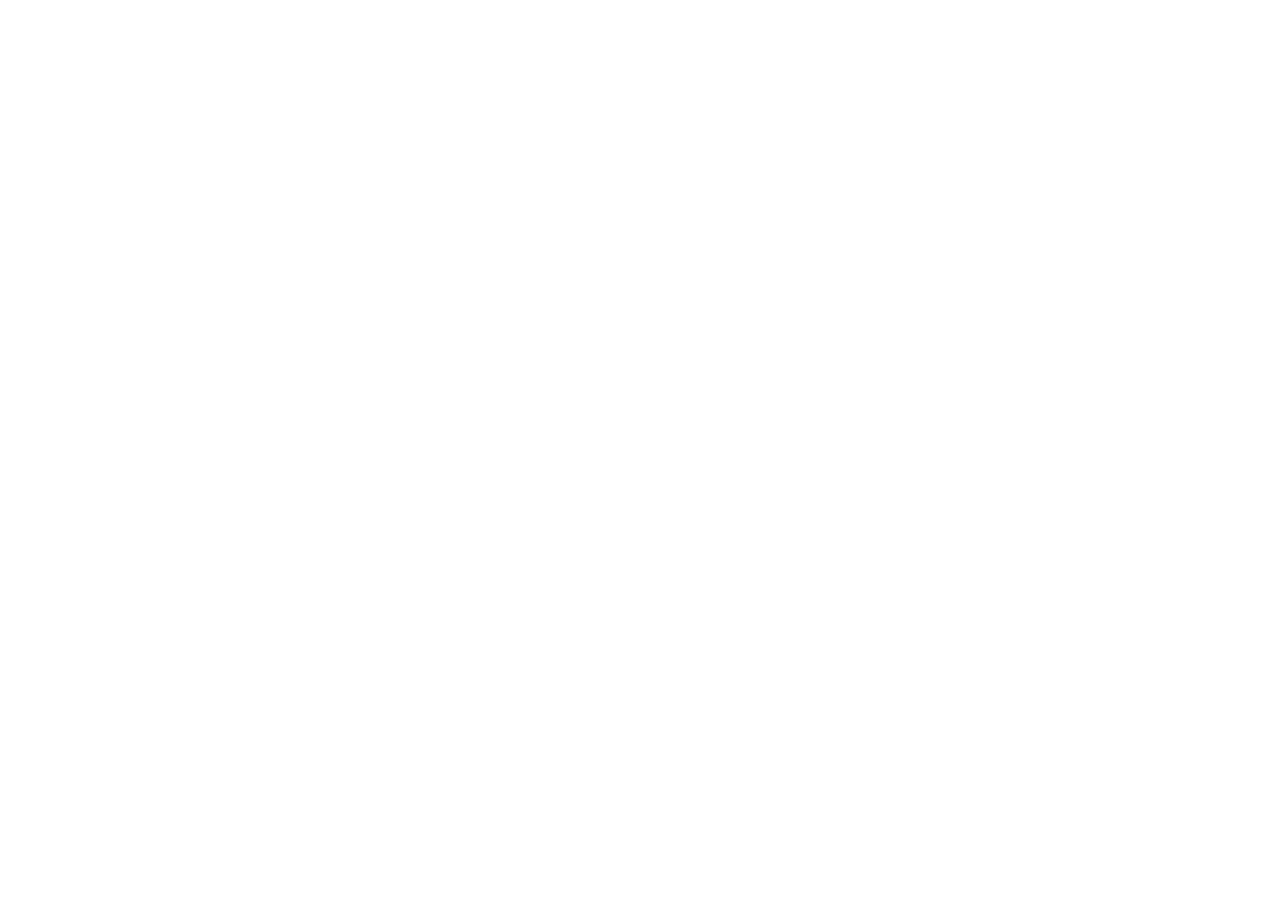
==== index.html @ 28521b9f ":tada: First commit" ====
<!DOCTYPE html>
<html lang="en">
<head>
  <meta charset="UTF-8">
  <meta http-equiv="X-UA-Compatible" content="IE=edge">
  <meta name="viewport" content="width=device-width, initial-scale=1.0">
  <title>SpaceX</title>
</head>
<body>
  
</body>
</html>
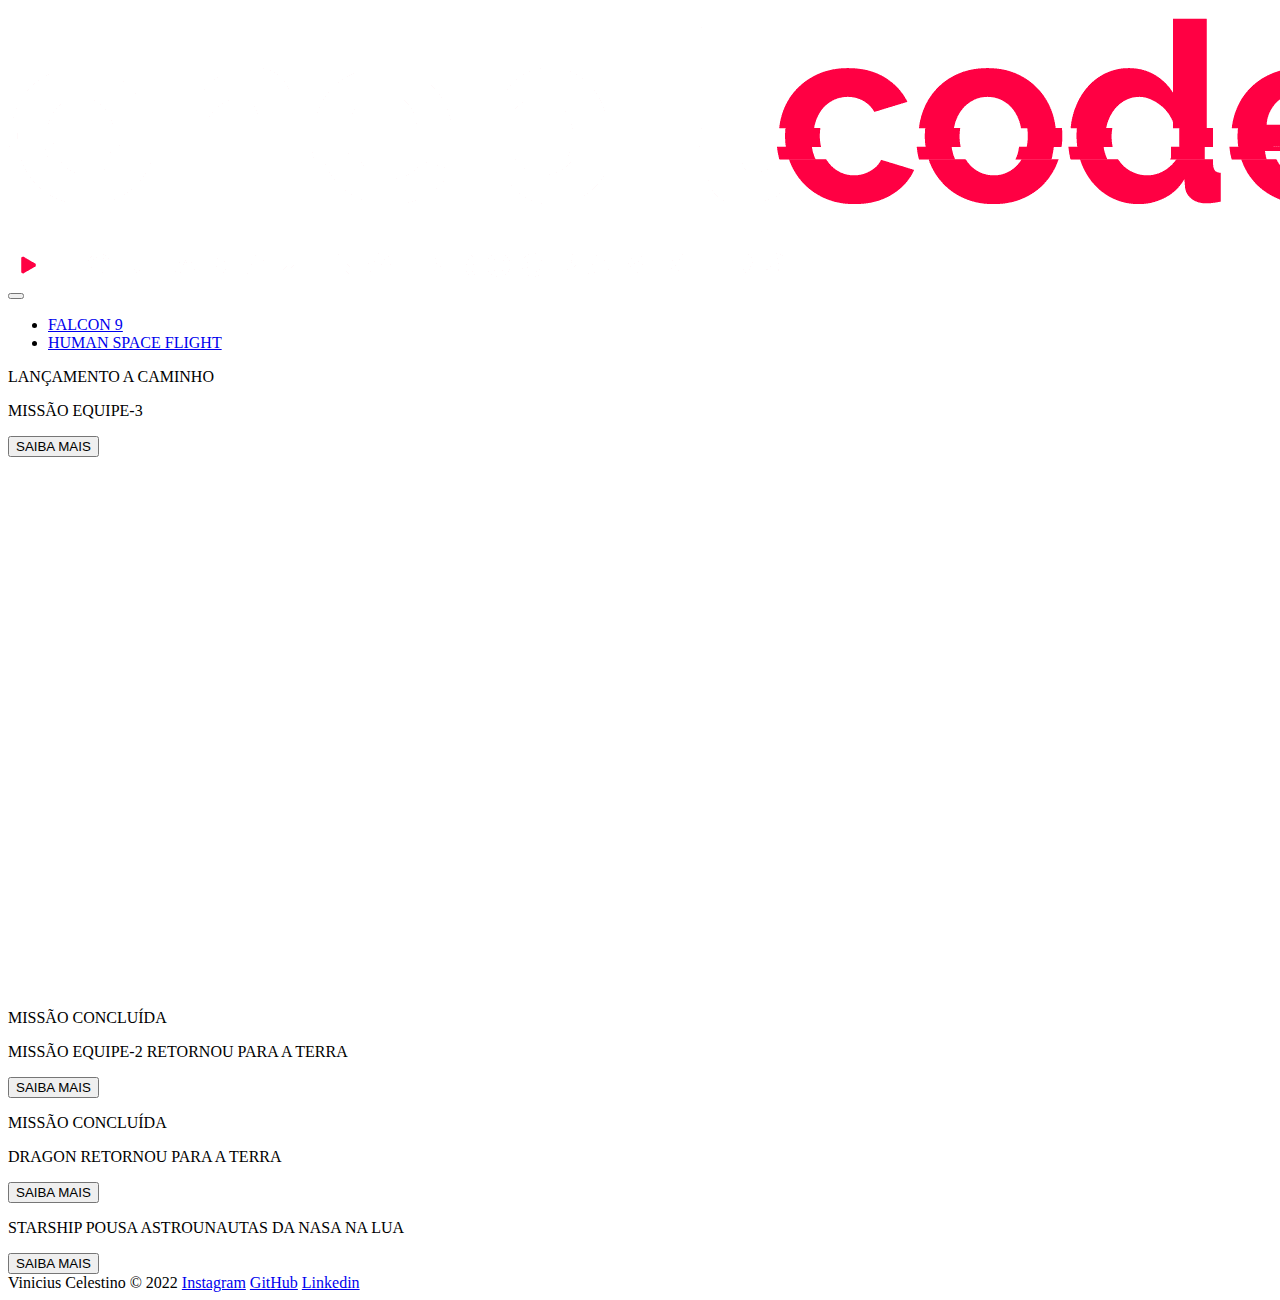
==== commit 95ce1df8: ":fire: First HTML" ====
--- a/index.html
+++ b/index.html
@@ -4,9 +4,82 @@
   <meta charset="UTF-8">
   <meta http-equiv="X-UA-Compatible" content="IE=edge">
   <meta name="viewport" content="width=device-width, initial-scale=1.0">
+  <meta name="author" content="Vinicius Celestino">
+  <meta name="keywords" content="space,spacex,aerospace,elon musk,mars,falcon 9,falcon heavy,dragon">
+  <meta name="description" content="SpaceX designs, manufactures and launches advanced rockets and spacecraft. The company was founded in 2002 to revolutionize space technology, with the ultimate goal of enabling people to live on other planets.">
+  <meta name="robots" content="index , follow">
   <title>SpaceX</title>
+  <link rel="shortcut icon" href="./images/favicon.png" type="image/x-icon">
+  <!-- CSS only -->
+  <link href="https://cdn.jsdelivr.net/npm/bootstrap@5.2.0/dist/css/bootstrap.min.css" rel="stylesheet" integrity="sha384-gH2yIJqKdNHPEq0n4Mqa/HGKIhSkIHeL5AyhkYV8i59U5AR6csBvApHHNl/vI1Bx" crossorigin="anonymous">
+  <link rel="stylesheet" href="./css/style.css">
+  <!-- JavaScript Bundle with Popper -->
+  <script src="https://cdn.jsdelivr.net/npm/bootstrap@5.2.0/dist/js/bootstrap.bundle.min.js" integrity="sha384-A3rJD856KowSb7dwlZdYEkO39Gagi7vIsF0jrRAoQmDKKtQBHUuLZ9AsSv4jD4Xa" crossorigin="anonymous" defer></script>
 </head>
-<body>
-  
-</body>
+  <body class="bg-danger">
+    <div class="container-fluid container00 container01">
+      <div class="container">
+        <header class="header">
+          <nav class="navbar navbar-expand-lg navbar-dark bg-transparent pt-4">
+            <div class="container-fluid">
+              <a href="/index.html">
+                <img class="logoPC img-fluid" src="./images/logo-obc-2021-darkbg.png" alt="Logo OneBitX">
+              </a>
+              <button class="navbar-toggler" type="button" data-bs-toggle="collapse"data-bs-target="#navbarNav" aria-controls="navbarNav" aria-expanded="false"aria-label="Toggle navigation">
+                <span class="navbar-toggler-icon"></span>
+              </button>
+              <div class="collapse navbar-collapse" id="navbarNav">
+                <ul class="navbar-nav">
+                  <li class="nav-item">
+                    <a class="nav-link active" aria-current="page" href="/falcon9.html">FALCON 9</a>
+                  </li>
+                  <li class="nav-item">
+                    <a class="nav-link active" href="/humamFlight.html">HUMAN SPACE FLIGHT</a>
+                  </li>
+                </ul>
+              </div>
+            </div>
+          </nav>
+        </header>
+      </div>
+      <div class="container titlePadding">
+        <p class="h5" id="launch">LANÇAMENTO A CAMINHO</p>
+        <p class="h1">MISSÃO EQUIPE-3</p>
+        <button type="button" class="btn btn-outline-light mt-5" id="button">SAIBA MAIS</button>
+        <div class="container text-center">
+          <img src="./images/home/arrowDown.gif">
+        </div>
+      </div>
+    </div>
+
+    <div class="container-fluid container00 container02">
+      <div class="container">
+        <p class="h5" id="launch">MISSÃO CONCLUÍDA</p>
+        <p class="h1 shortTitle">MISSÃO EQUIPE-2 RETORNOU PARA A TERRA</p>
+        <button type="button" class="btn btn-outline-light mt-5" id="button">SAIBA MAIS</button>
+      </div>
+    </div>
+
+    <div class="container-fluid container00 container03">
+      <div class="container">
+        <p class="h5" id="launch">MISSÃO CONCLUÍDA</p>
+        <p class="h1 shortTitle">DRAGON RETORNOU PARA A TERRA</p>
+        <button type="button" class="btn btn-outline-light mt-5" id="button">SAIBA MAIS</button>
+      </div>
+    </div>
+
+    <div class="container-fluid container00 container04">
+      <div class="container">
+        <p class="h1 mediumTitle">STARSHIP POUSA ASTROUNAUTAS DA NASA NA LUA</p>
+        <button type="button" class="btn btn-outline-light mt-5" id="button">SAIBA MAIS</button>
+      </div>
+    </div>
+
+    <footer class="footer container-fluid">
+      <span class="me-4 copyVini">Vinicius Celestino &copy; 2022</span>
+      <a href="https://www.instagram.com/vinicius_oliveira69/" target="blank" class="me-4">Instagram</a>
+      <a href="https://github.com/ViniDevBR" target="_blank" class="me-4">GitHub</a>
+      <a href="https://www.linkedin.com/in/vinicius-celestino/" target="_blank">Linkedin</a>
+    </footer>
+  </body>
 </html>--- a/css/style.css
+++ b/css/style.css
@@ -0,0 +1,3 @@
+
+
+/*# sourceMappingURL=style.css.map */
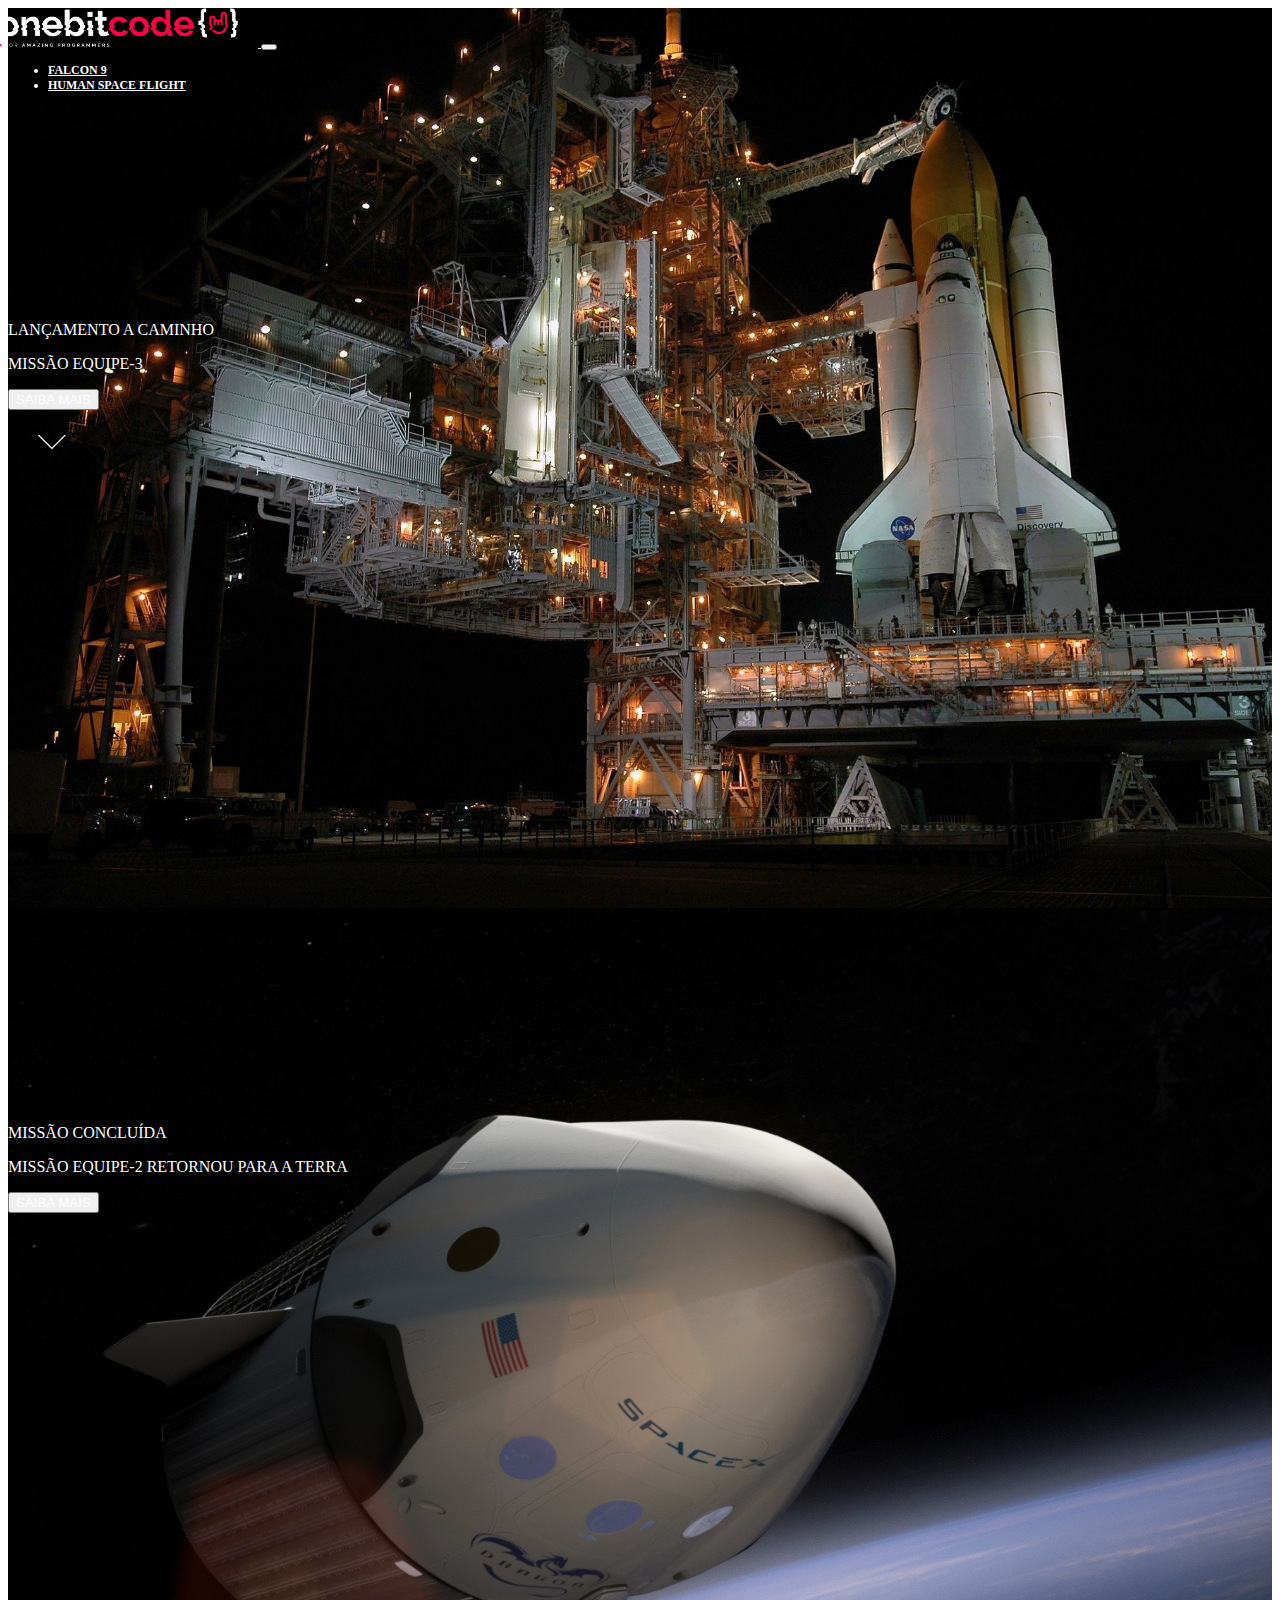
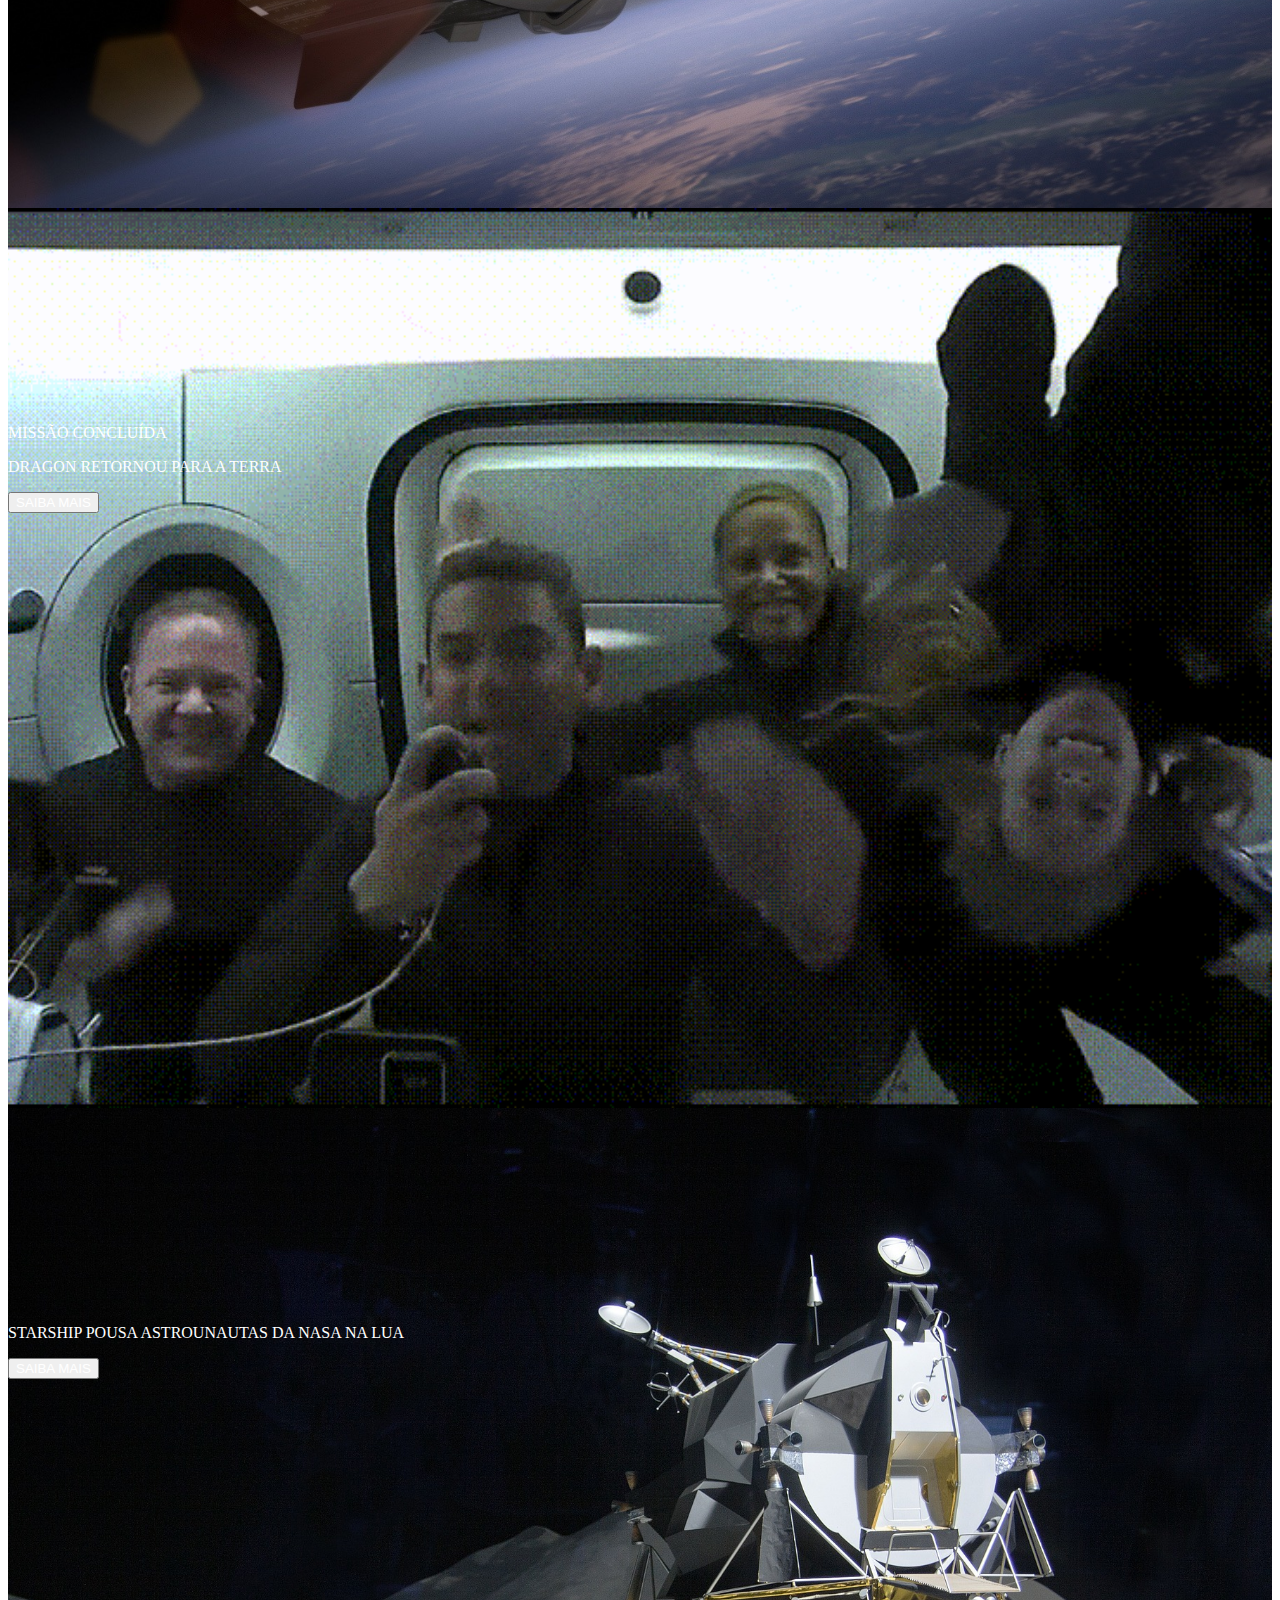
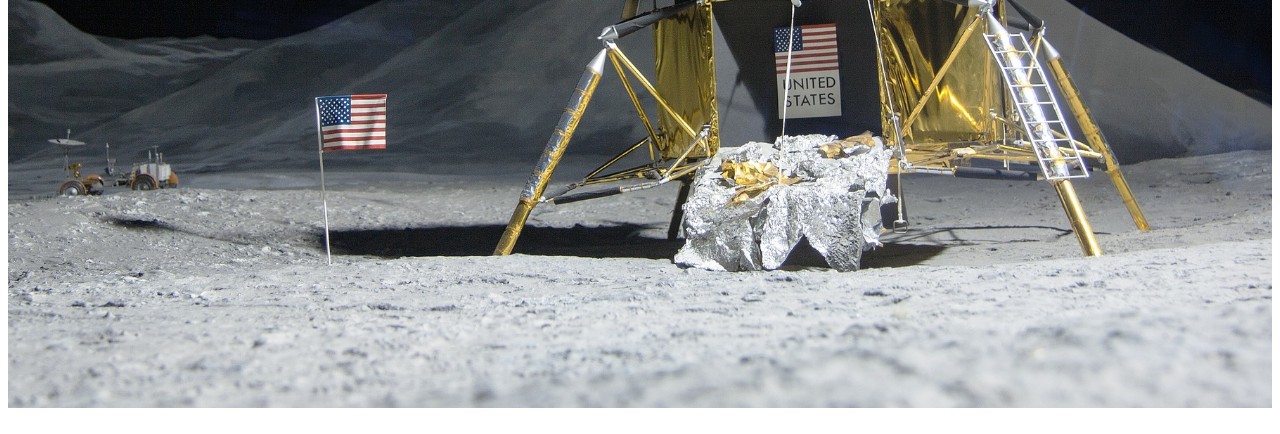
==== commit 2f0fd06c: ":fire: New styles" ====
--- a/index.html
+++ b/index.html
@@ -17,12 +17,12 @@
   <script src="https://cdn.jsdelivr.net/npm/bootstrap@5.2.0/dist/js/bootstrap.bundle.min.js" integrity="sha384-A3rJD856KowSb7dwlZdYEkO39Gagi7vIsF0jrRAoQmDKKtQBHUuLZ9AsSv4jD4Xa" crossorigin="anonymous" defer></script>
 </head>
   <body class="bg-danger">
-    <div class="container-fluid container00 container01">
+    <div class="container-fluid commonSections section01">
       <div class="container">
         <header class="header">
           <nav class="navbar navbar-expand-lg navbar-dark bg-transparent pt-4">
             <div class="container-fluid">
-              <a href="/index.html">
+              <a href="index.html">
                 <img class="logoPC img-fluid" src="./images/logo-obc-2021-darkbg.png" alt="Logo OneBitX">
               </a>
               <button class="navbar-toggler" type="button" data-bs-toggle="collapse"data-bs-target="#navbarNav" aria-controls="navbarNav" aria-expanded="false"aria-label="Toggle navigation">
@@ -42,38 +42,38 @@
           </nav>
         </header>
       </div>
-      <div class="container titlePadding">
+      <section class="container titlePadding">
         <p class="h5" id="launch">LANÇAMENTO A CAMINHO</p>
         <p class="h1">MISSÃO EQUIPE-3</p>
         <button type="button" class="btn btn-outline-light mt-5" id="button">SAIBA MAIS</button>
         <div class="container text-center">
-          <img src="./images/home/arrowDown.gif">
+          <img class="arrowDown" src="./images/home/arrowDown.gif">
         </div>
-      </div>
+      </section>
     </div>
 
-    <div class="container-fluid container00 container02">
-      <div class="container">
+    <section class="container-fluid commonSections section02">
+      <div class="container titlePadding">
         <p class="h5" id="launch">MISSÃO CONCLUÍDA</p>
         <p class="h1 shortTitle">MISSÃO EQUIPE-2 RETORNOU PARA A TERRA</p>
         <button type="button" class="btn btn-outline-light mt-5" id="button">SAIBA MAIS</button>
       </div>
-    </div>
+    </section>
 
-    <div class="container-fluid container00 container03">
-      <div class="container">
+    <section class="container-fluid commonSections section03">
+      <div class="container titlePadding">
         <p class="h5" id="launch">MISSÃO CONCLUÍDA</p>
         <p class="h1 shortTitle">DRAGON RETORNOU PARA A TERRA</p>
         <button type="button" class="btn btn-outline-light mt-5" id="button">SAIBA MAIS</button>
       </div>
-    </div>
+    </section>
 
-    <div class="container-fluid container00 container04">
-      <div class="container">
+    <section class="container-fluid commonSections section04">
+      <div class="container titlePadding">
         <p class="h1 mediumTitle">STARSHIP POUSA ASTROUNAUTAS DA NASA NA LUA</p>
         <button type="button" class="btn btn-outline-light mt-5" id="button">SAIBA MAIS</button>
       </div>
-    </div>
+    </section>
 
     <footer class="footer container-fluid">
       <span class="me-4 copyVini">Vinicius Celestino &copy; 2022</span>
--- a/css/style.css
+++ b/css/style.css
@@ -1,3 +1,45 @@
+@import url("https://fonts.googleapis.com/css2?family=Rubik&display=swap");
+* {
+  color: #FFFFFF;
+}
 
+.header {
+  font-size: 12px;
+  font-weight: bold;
+}
+
+.commonSections {
+  min-height: 100vh;
+  background-repeat: no-repeat;
+  background-position: center;
+  background-size: cover;
+}
+
+.arrowDown {
+  width: 90px;
+  margin-top: 5px;
+}
+
+.logoPC {
+  width: 240px;
+  margin: 0 20px 0 -10px;
+}
+
+.commonSections.section01 {
+  background-image: url(../images/home/01.jpg);
+}
+.commonSections.section02 {
+  background-image: url(../images/home/03.jpg);
+}
+.commonSections.section03 {
+  background-image: url(../images/home/02.gif);
+}
+.commonSections.section04 {
+  background-image: url(../images/home/04.jpg);
+}
+
+.titlePadding {
+  padding-top: 200px;
+}
 
 /*# sourceMappingURL=style.css.map */
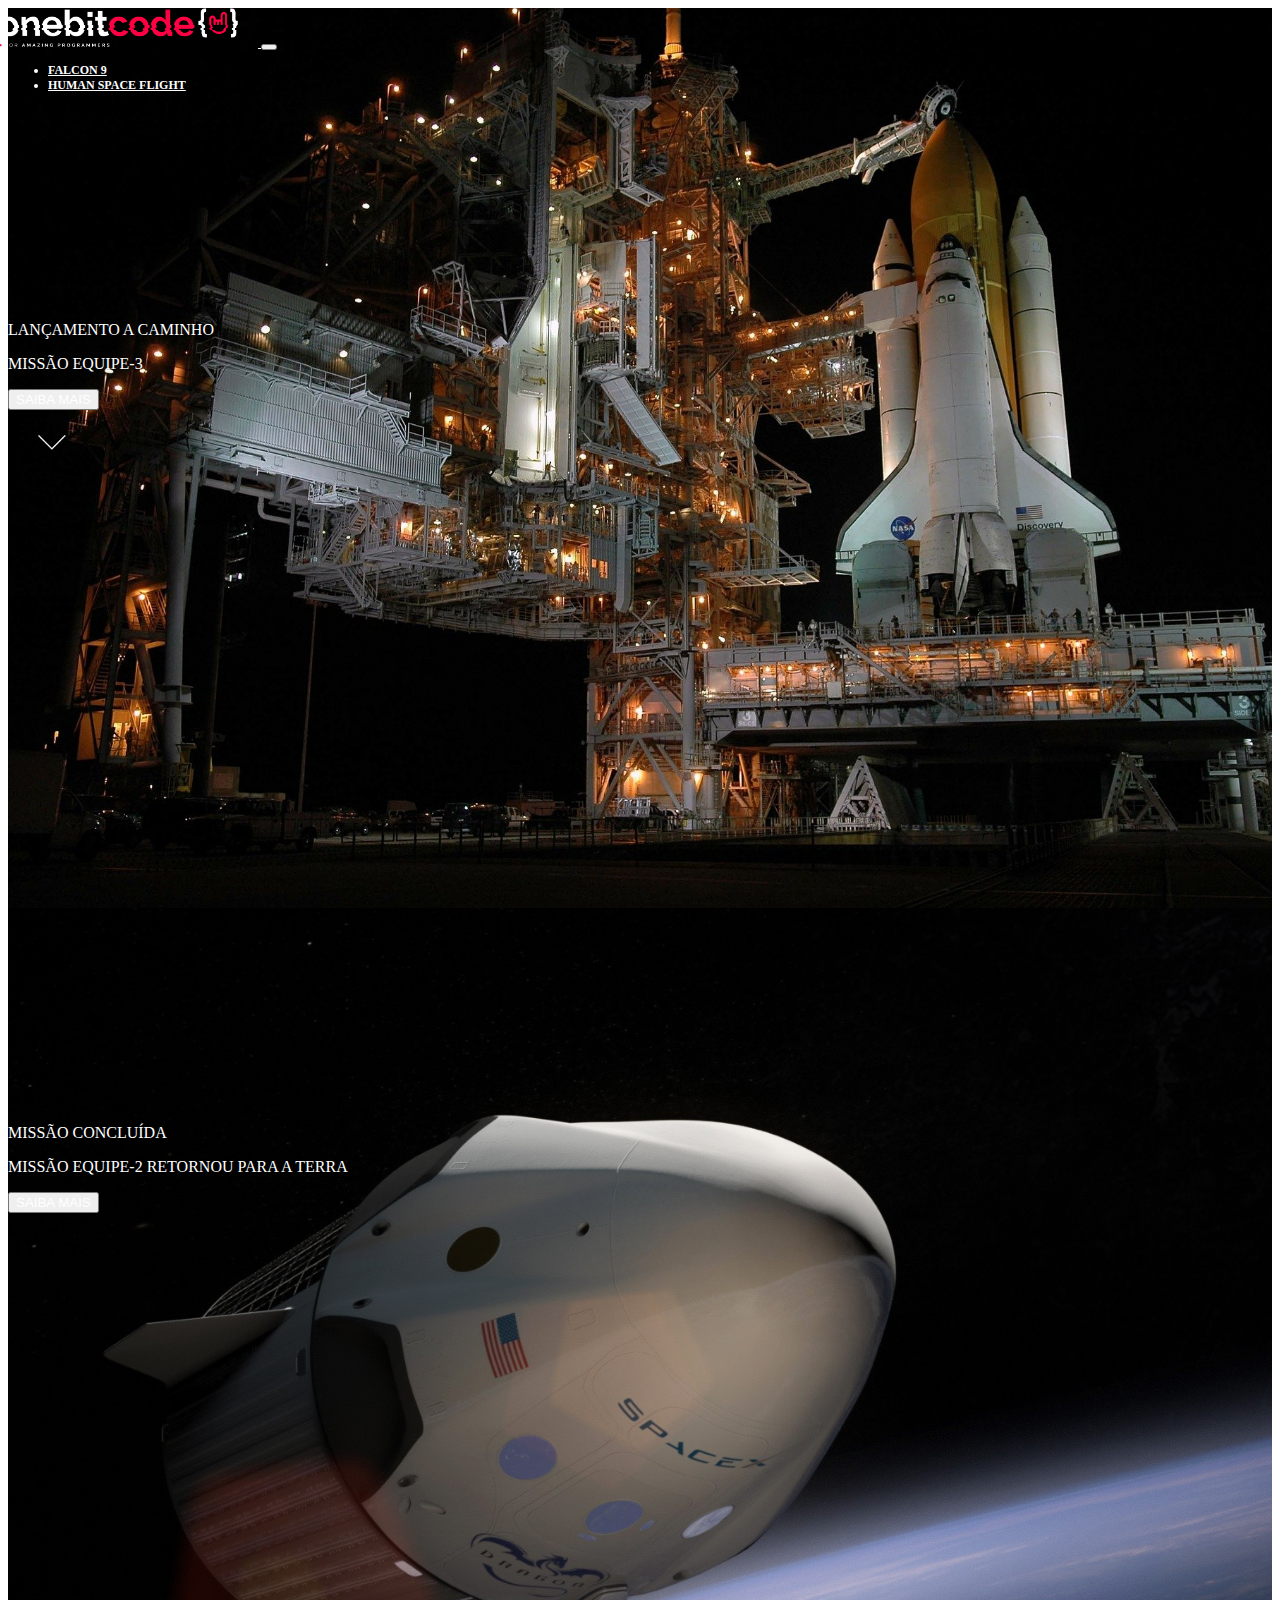
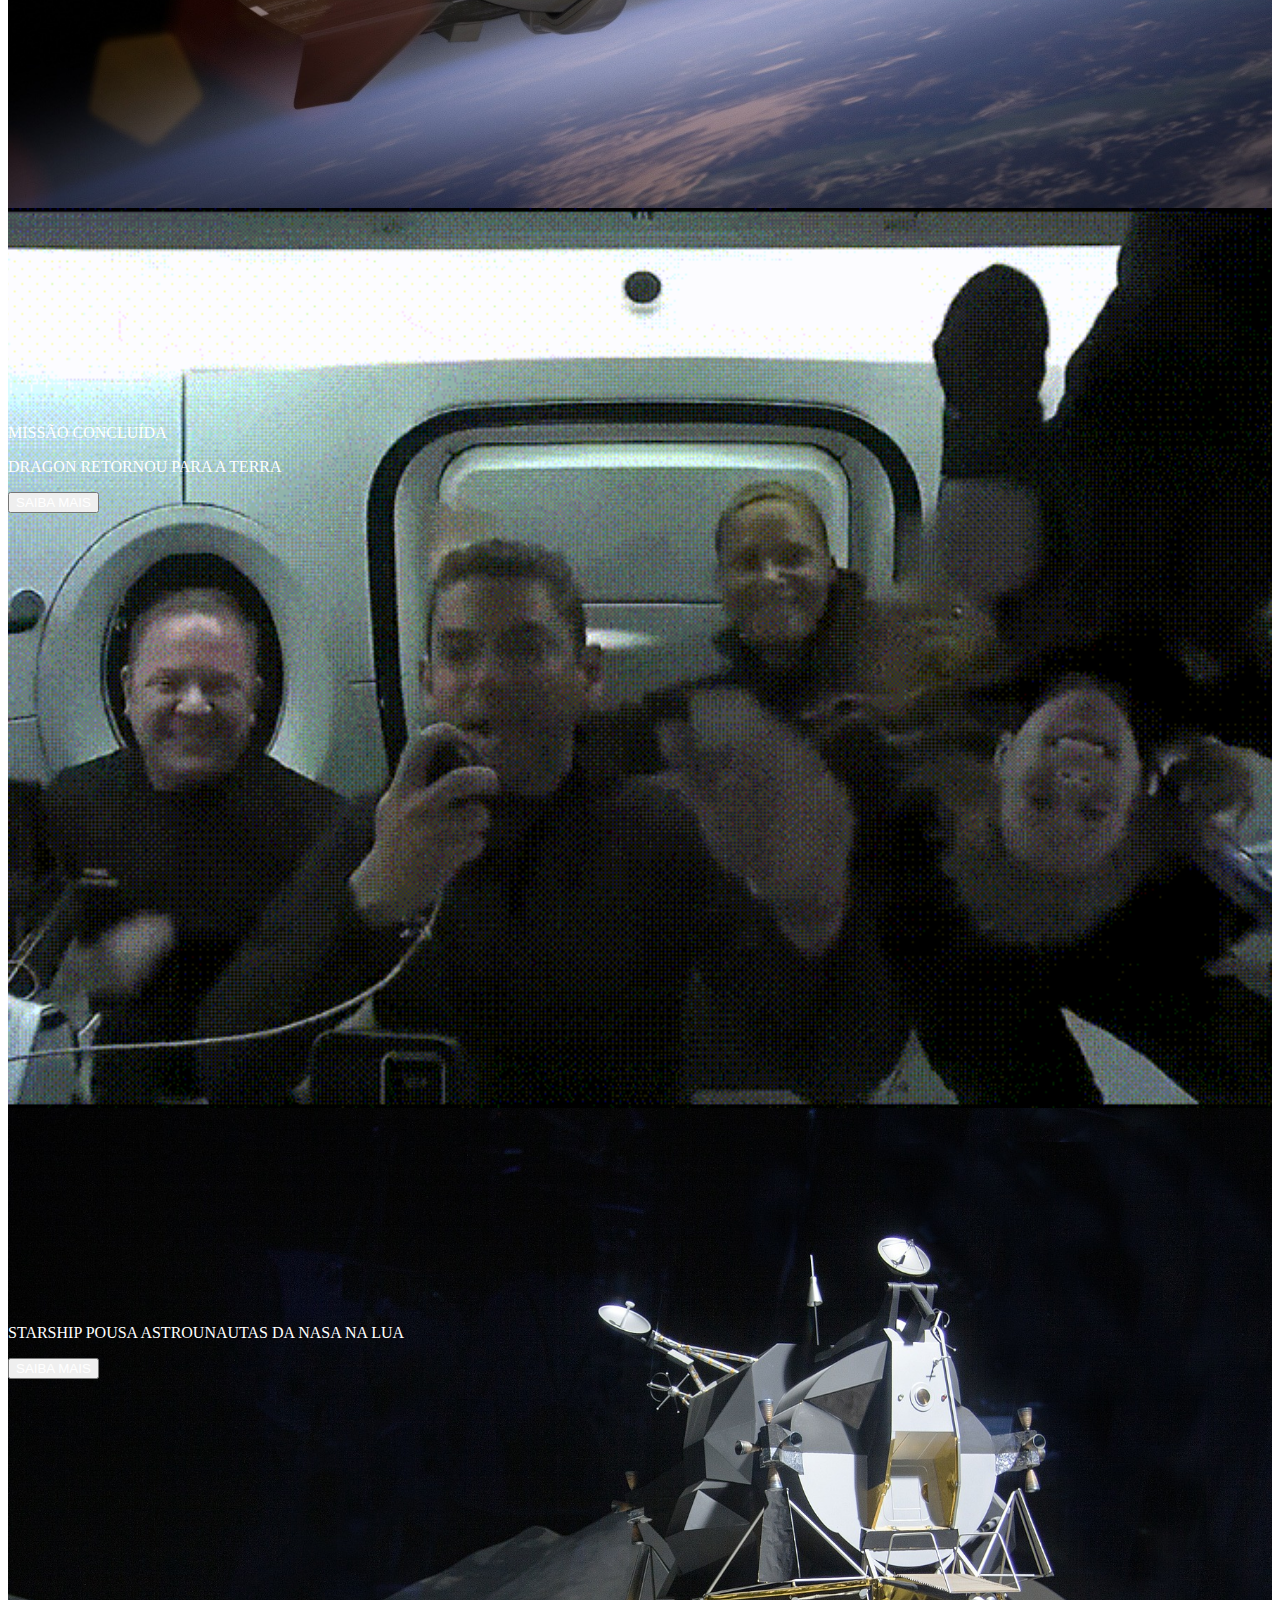
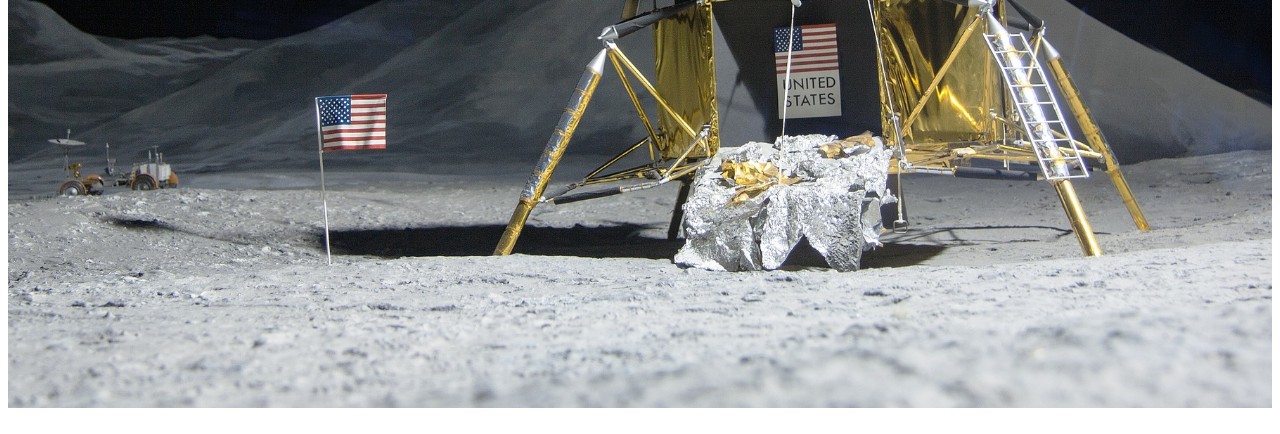
==== commit 072c80a9: ":fire: More things" ====
--- a/index.html
+++ b/index.html
@@ -16,7 +16,7 @@
   <!-- JavaScript Bundle with Popper -->
   <script src="https://cdn.jsdelivr.net/npm/bootstrap@5.2.0/dist/js/bootstrap.bundle.min.js" integrity="sha384-A3rJD856KowSb7dwlZdYEkO39Gagi7vIsF0jrRAoQmDKKtQBHUuLZ9AsSv4jD4Xa" crossorigin="anonymous" defer></script>
 </head>
-  <body class="bg-danger">
+  <body>
     <div class="container-fluid commonSections section01">
       <div class="container">
         <header class="header">
@@ -31,10 +31,10 @@
               <div class="collapse navbar-collapse" id="navbarNav">
                 <ul class="navbar-nav">
                   <li class="nav-item">
-                    <a class="nav-link active" aria-current="page" href="/falcon9.html">FALCON 9</a>
+                    <a class="nav-link active" aria-current="page" href="/falcon9.html" id="navItem">FALCON 9</a>
                   </li>
                   <li class="nav-item">
-                    <a class="nav-link active" href="/humamFlight.html">HUMAN SPACE FLIGHT</a>
+                    <a class="nav-link active" href="/humamFlight.html" id="navItem">HUMAN SPACE FLIGHT</a>
                   </li>
                 </ul>
               </div>
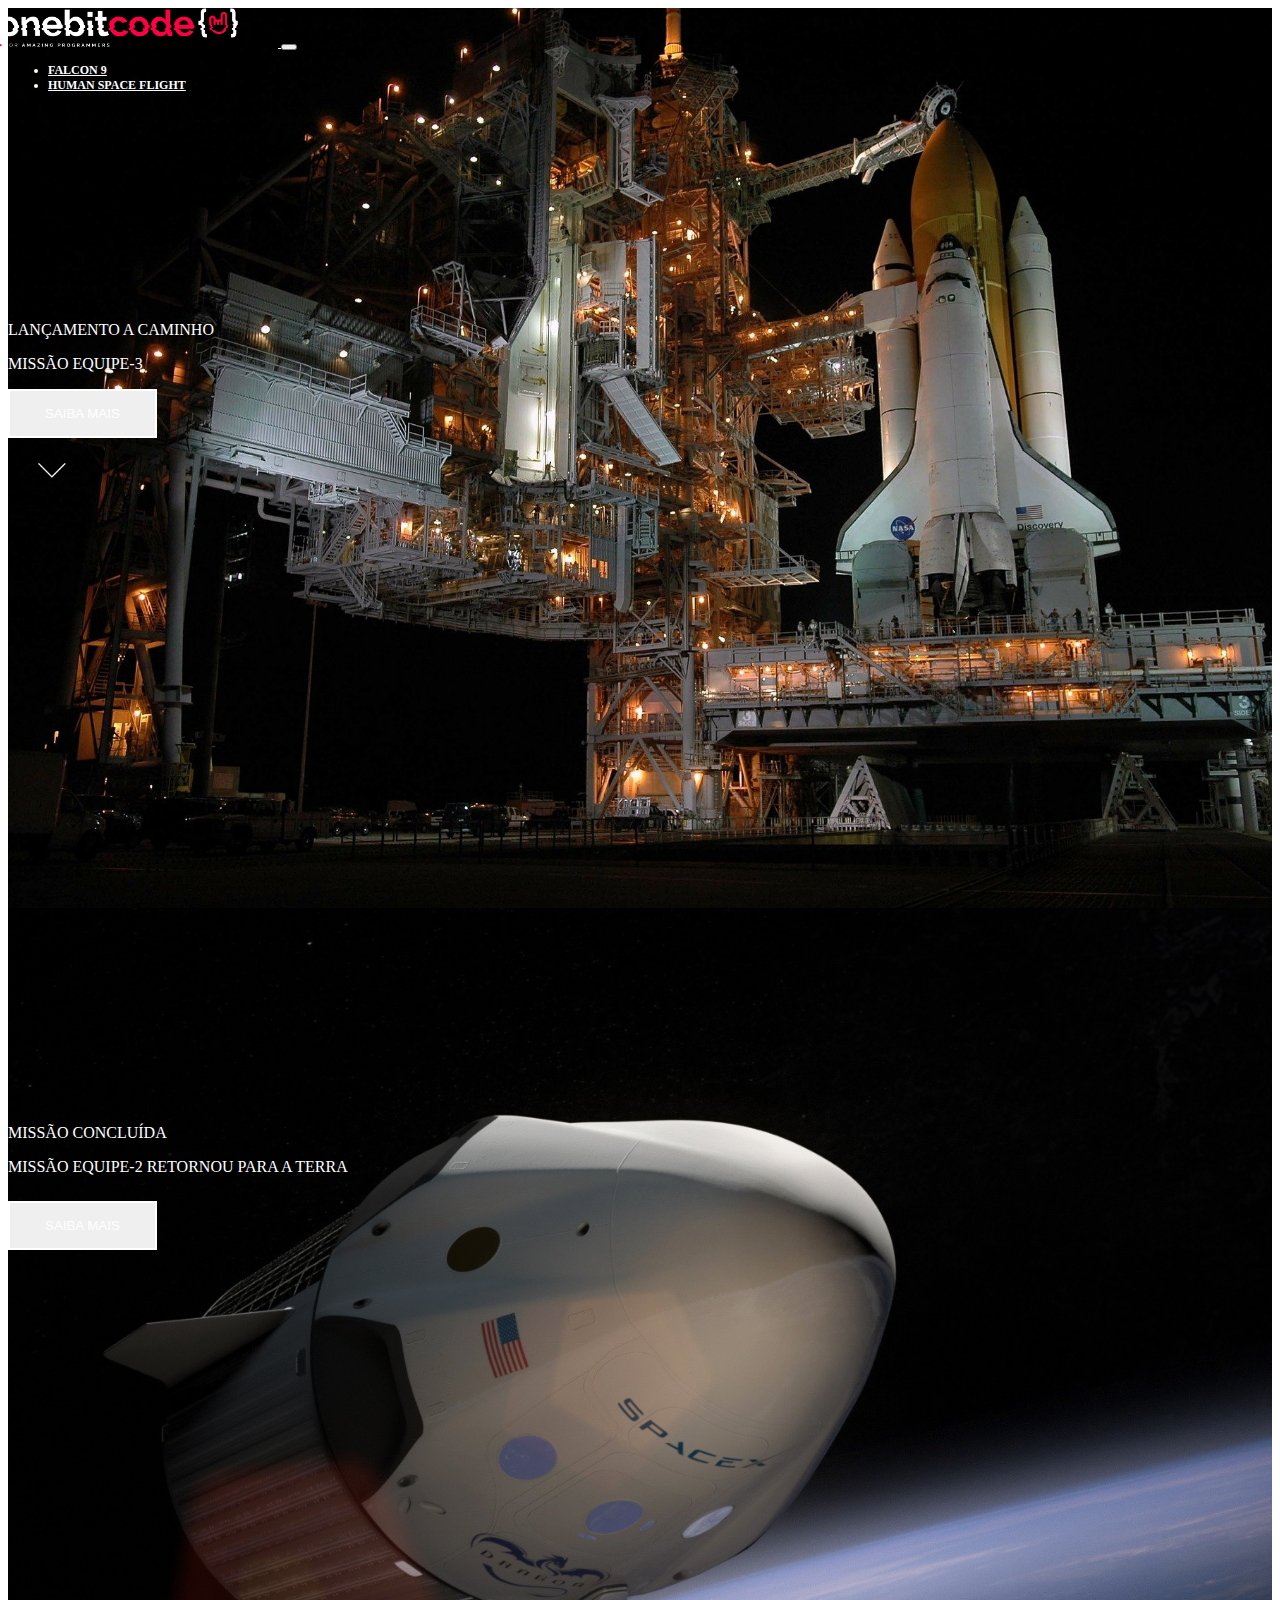
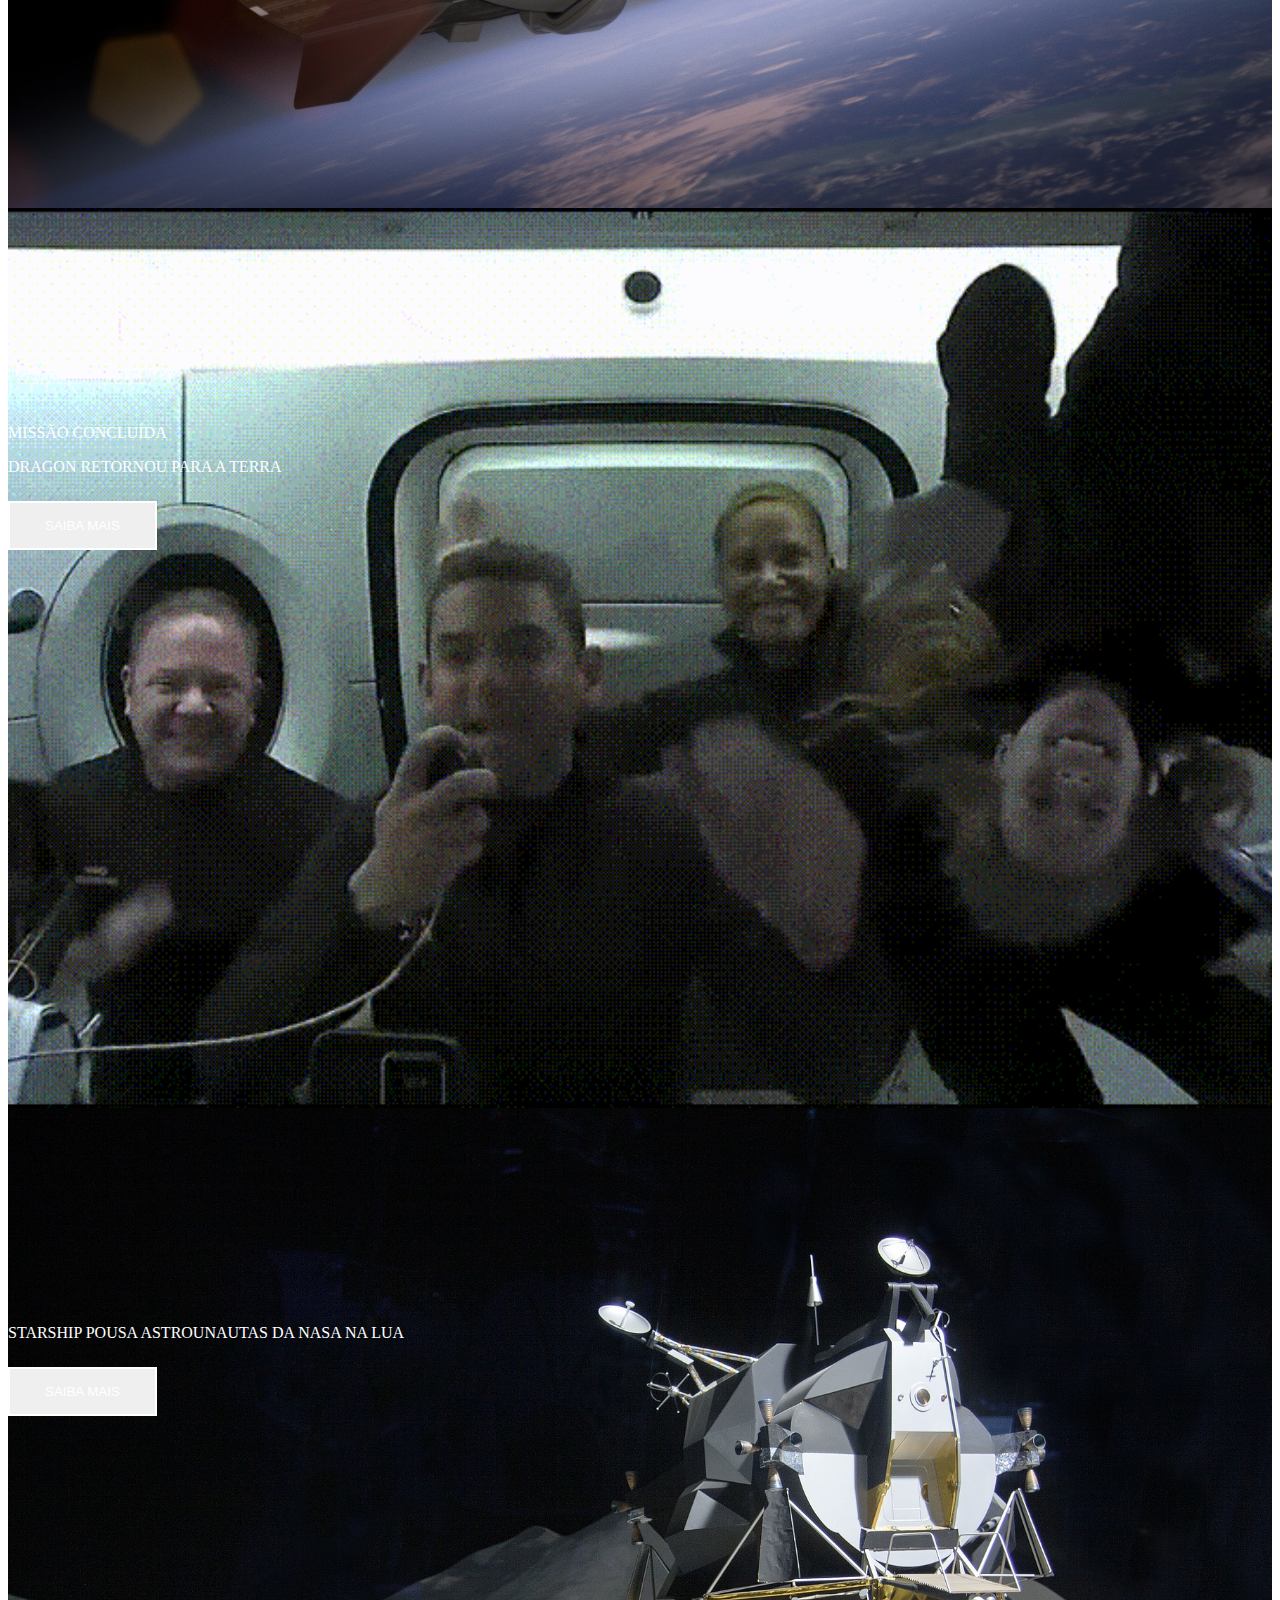
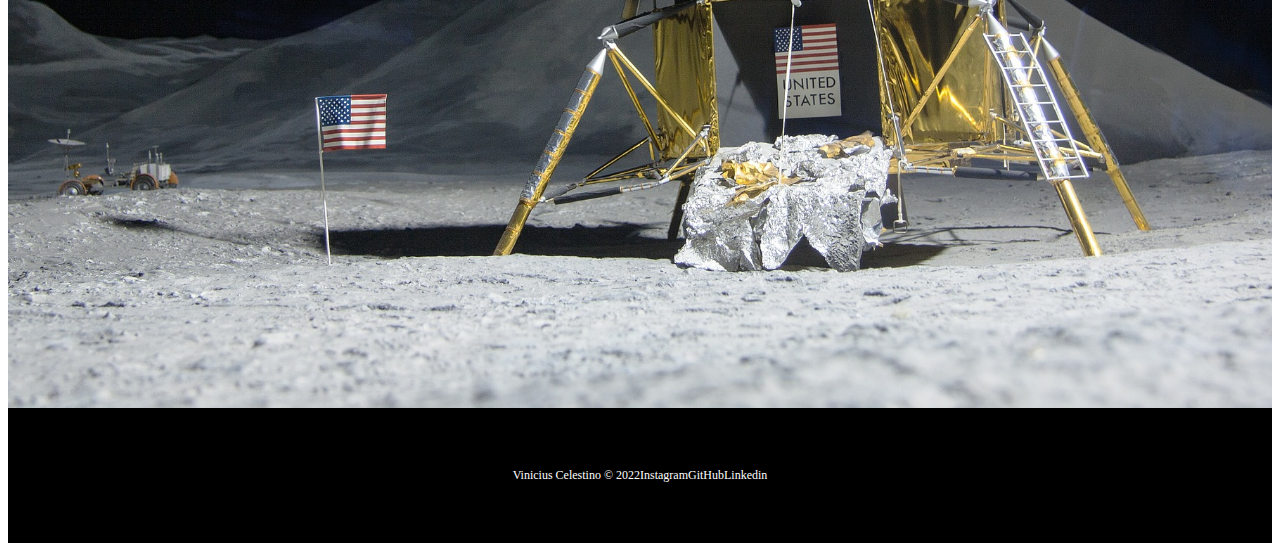
==== commit f0aeab46: ":fire: language" ====
--- a/index.html
+++ b/index.html
@@ -1,5 +1,5 @@
 <!DOCTYPE html>
-<html lang="en">
+<html lang="pt-BR">
 <head>
   <meta charset="UTF-8">
   <meta http-equiv="X-UA-Compatible" content="IE=edge">
@@ -31,7 +31,7 @@
               <div class="collapse navbar-collapse" id="navbarNav">
                 <ul class="navbar-nav">
                   <li class="nav-item">
-                    <a class="nav-link active" aria-current="page" href="/falcon9.html" id="navItem">FALCON 9</a>
+                    <a class="nav-link active" aria-current="page" href="../clone-OneBitX/falcon9.html" id="navItem">FALCON 9</a>
                   </li>
                   <li class="nav-item">
                     <a class="nav-link active" href="/humamFlight.html" id="navItem">HUMAN SPACE FLIGHT</a>
--- a/css/style.css
+++ b/css/style.css
@@ -6,6 +6,13 @@
 .header {
   font-size: 12px;
   font-weight: bold;
+}
+.header #navItem {
+  transition: 0.3s;
+}
+.header #navItem:hover {
+  color: #B9B9B9;
+  transform: scale(1.1);
 }
 
 .commonSections {
@@ -22,9 +29,64 @@
 
 .logoPC {
   width: 240px;
-  margin: 0 20px 0 -10px;
+  margin: 0 40px 0 -10px;
 }
 
+#button {
+  padding: 15px 35px;
+  border: 2px solid #FFFFFF;
+}
+
+.footer {
+  display: flex;
+  justify-content: center;
+  align-items: center;
+  background-color: black;
+  height: 15vh;
+  font-weight: 500;
+  font-size: 12px;
+}
+.footer a {
+  position: relative;
+  text-decoration: none;
+  color: #FFFFFF;
+  transition: 0.5s;
+}
+.footer a:hover {
+  color: #B9B9B9;
+}
+.footer a::after {
+  content: "";
+  position: absolute;
+  bottom: 0;
+  left: 0;
+  width: 0;
+  height: 0;
+  border: 0.5px solid #FFFFFF;
+  opacity: 0;
+  transition: opacity 1s, width 0.5s, border 0.5s;
+}
+.footer a:hover::after {
+  width: 100%;
+  opacity: 1;
+  border: 0.5px solid #B9B9B9;
+}
+
+@media (max-width: 405px) {
+  .logoPC {
+    width: 180px;
+    margin-top: 15px;
+  }
+  .footer {
+    font-size: 10px;
+  }
+}
+@media (max-width: 350px) {
+  .logoPC {
+    width: 150px;
+    margin-top: 15px;
+  }
+}
 .commonSections.section01 {
   background-image: url(../images/home/01.jpg);
 }
@@ -42,4 +104,32 @@
   padding-top: 200px;
 }
 
+.shortTitle {
+  width: 550px;
+  margin-bottom: 25px;
+}
+
+.mediumTitle {
+  width: 650px;
+  margin-bottom: 25px;
+}
+
+@media (max-width: 750px) {
+  .titlePadding {
+    padding-top: 120px;
+  }
+  .shortTitle,
+.mediumTitle {
+    width: auto;
+    font-size: 50px;
+  }
+}
+@media (max-width: 410px) {
+  .shortTitle,
+.mediumTitle {
+    width: auto;
+    font-size: 30px;
+  }
+}
+
 /*# sourceMappingURL=style.css.map */
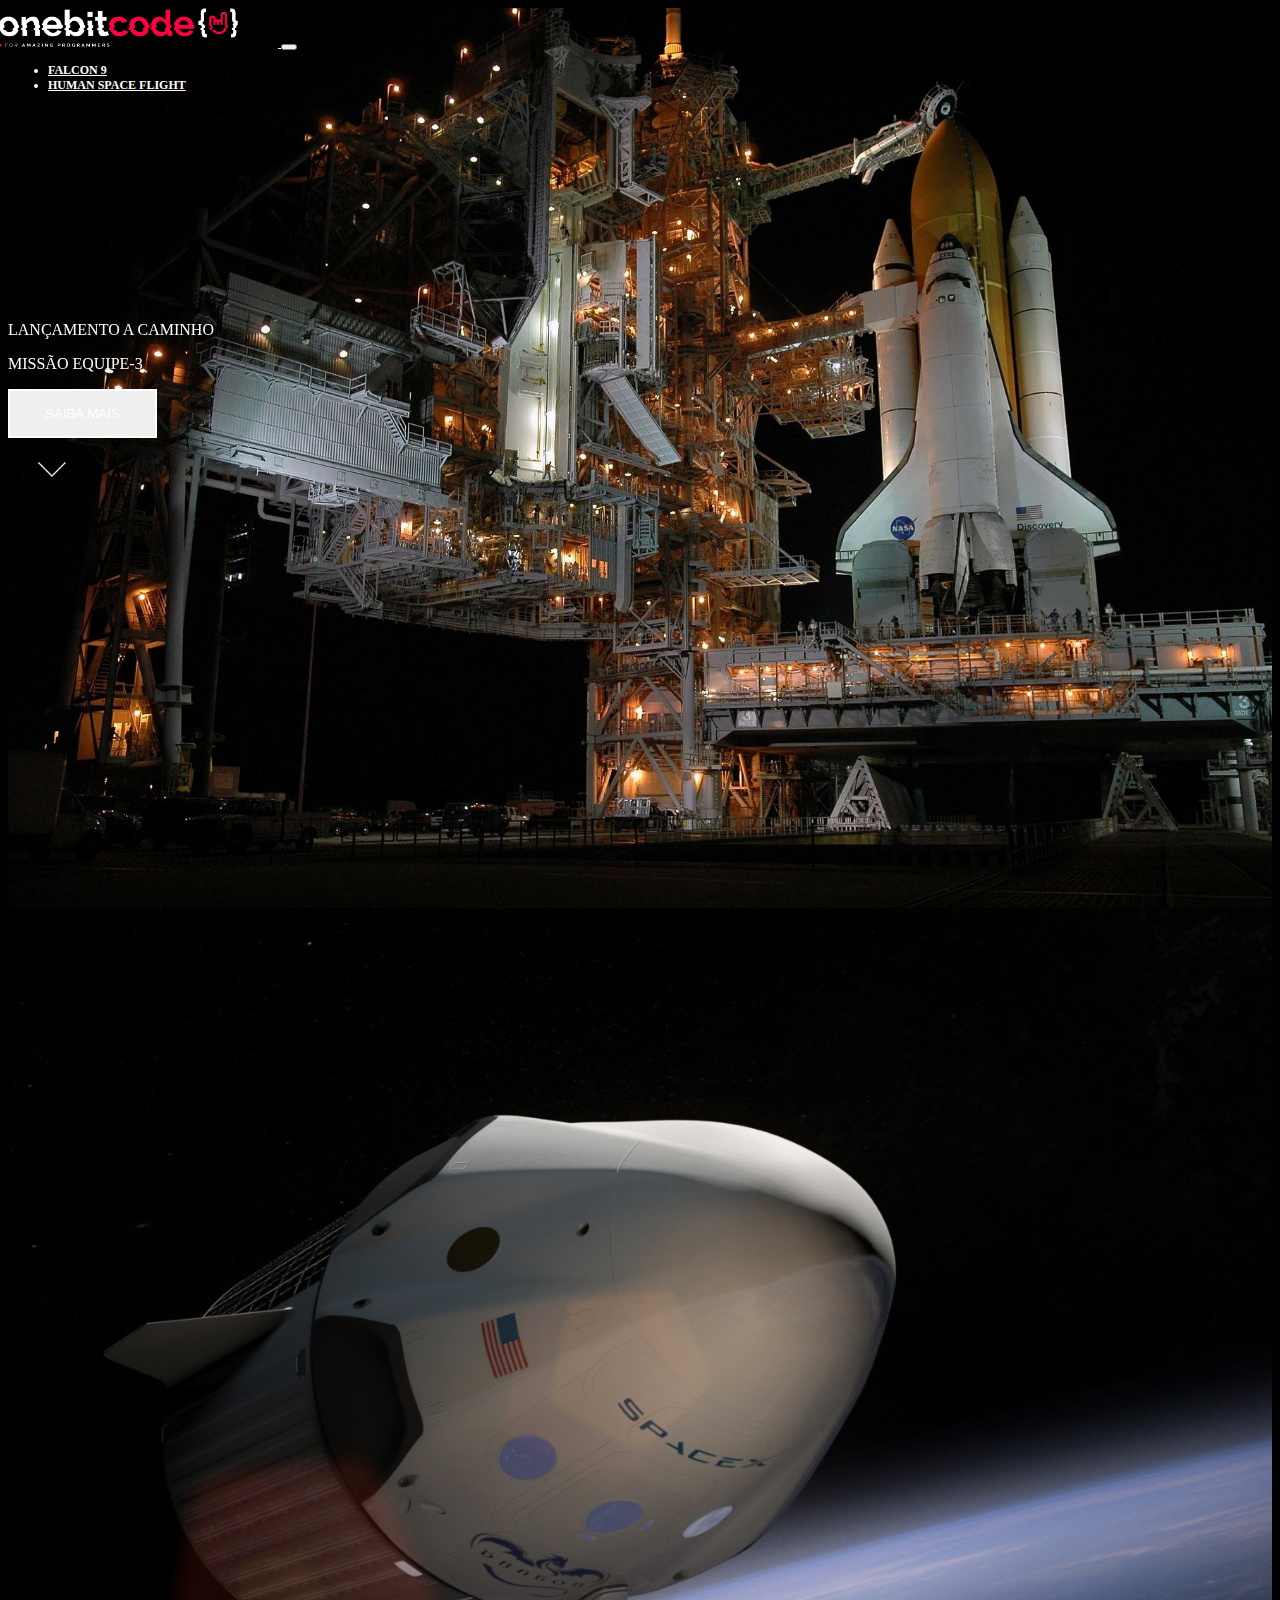
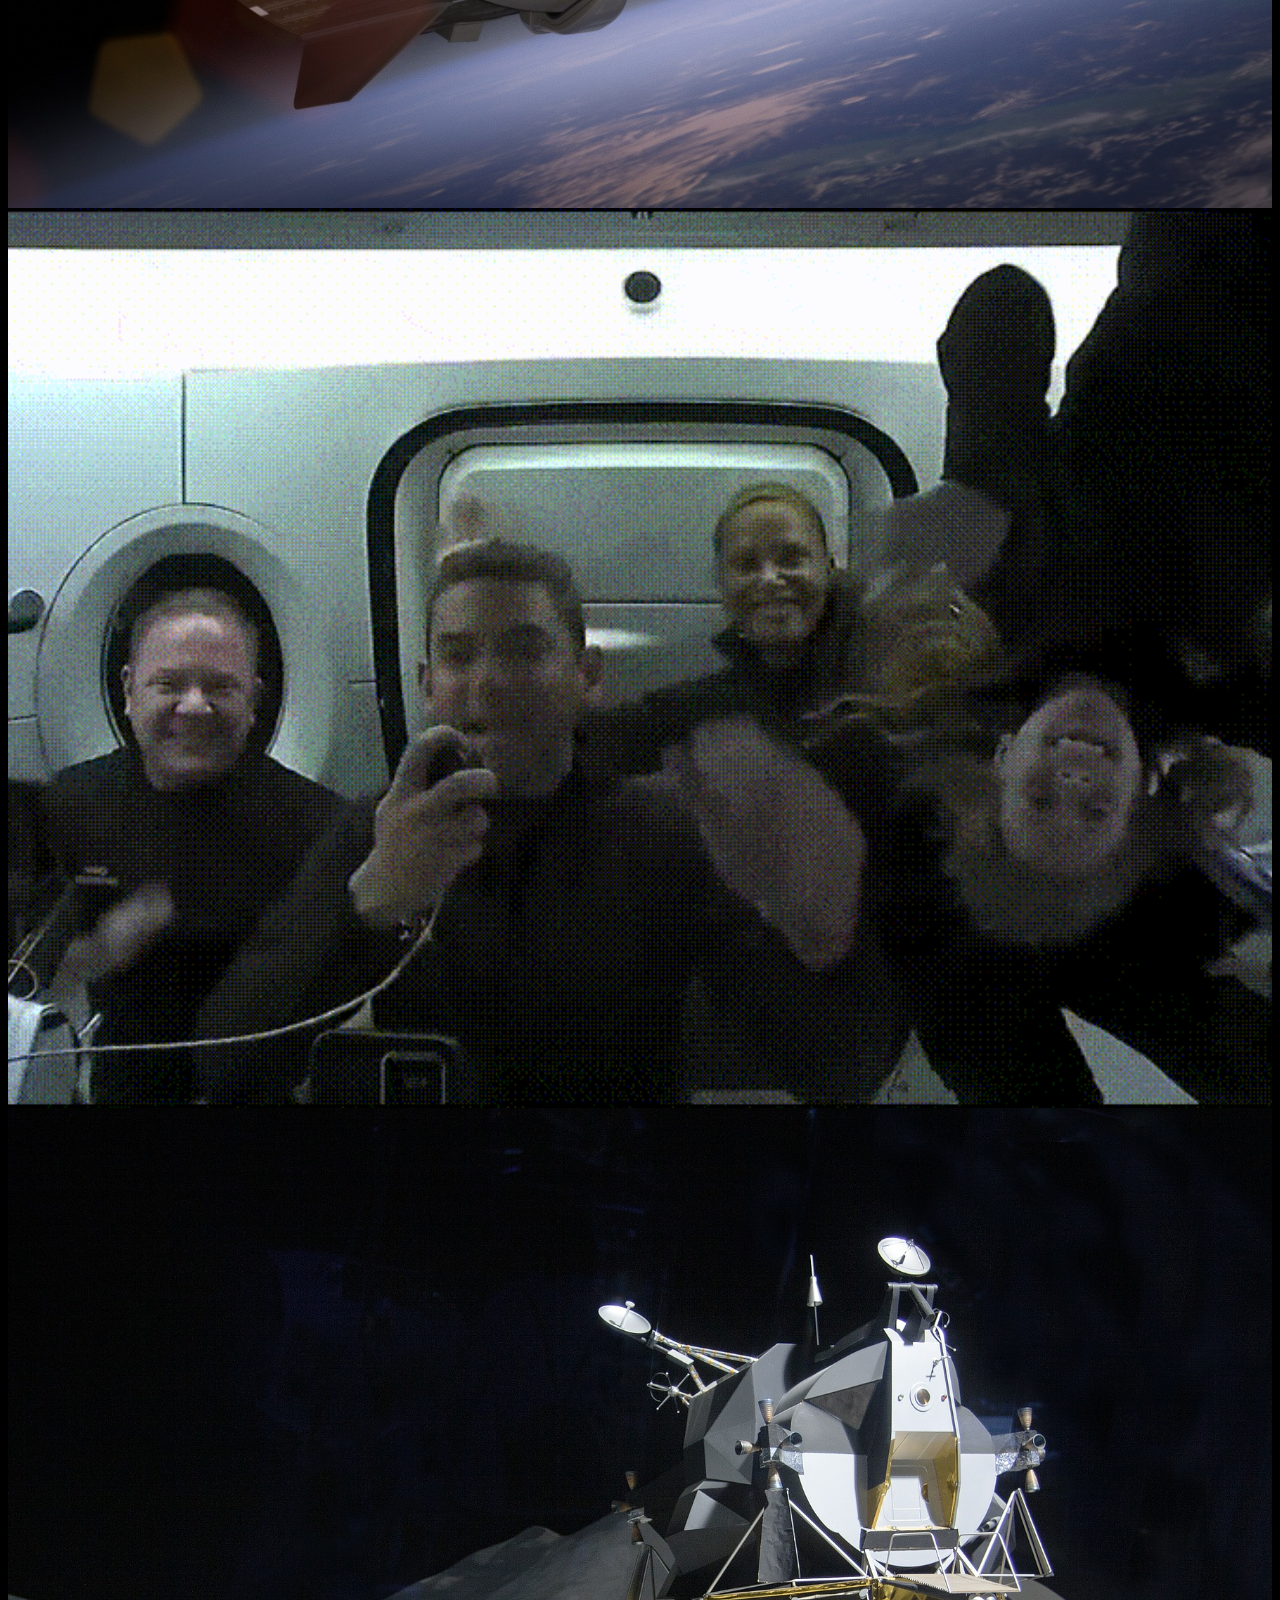
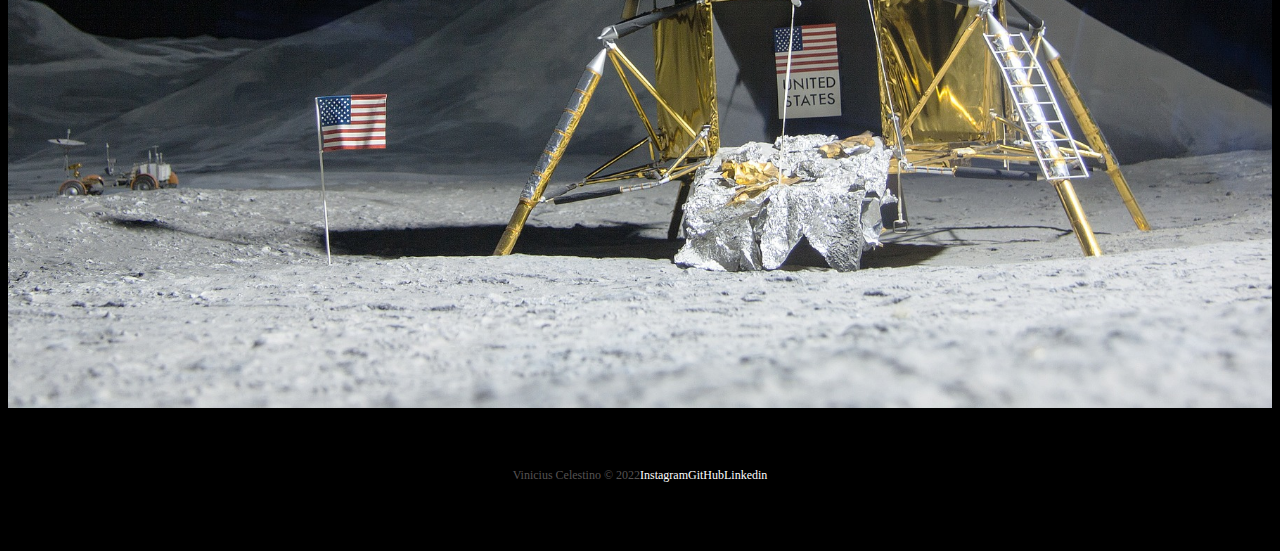
==== commit 9a1bcc6f: ":fire: READY" ====
--- a/index.html
+++ b/index.html
@@ -13,6 +13,7 @@
   <!-- CSS only -->
   <link href="https://cdn.jsdelivr.net/npm/bootstrap@5.2.0/dist/css/bootstrap.min.css" rel="stylesheet" integrity="sha384-gH2yIJqKdNHPEq0n4Mqa/HGKIhSkIHeL5AyhkYV8i59U5AR6csBvApHHNl/vI1Bx" crossorigin="anonymous">
   <link rel="stylesheet" href="./css/style.css">
+  <link rel="stylesheet" href="https://unpkg.com/aos@next/dist/aos.css">
   <!-- JavaScript Bundle with Popper -->
   <script src="https://cdn.jsdelivr.net/npm/bootstrap@5.2.0/dist/js/bootstrap.bundle.min.js" integrity="sha384-A3rJD856KowSb7dwlZdYEkO39Gagi7vIsF0jrRAoQmDKKtQBHUuLZ9AsSv4jD4Xa" crossorigin="anonymous" defer></script>
 </head>
@@ -34,7 +35,7 @@
                     <a class="nav-link active" aria-current="page" href="../clone-OneBitX/falcon9.html" id="navItem">FALCON 9</a>
                   </li>
                   <li class="nav-item">
-                    <a class="nav-link active" href="/humamFlight.html" id="navItem">HUMAN SPACE FLIGHT</a>
+                    <a class="nav-link active" href="../clone-OneBitX/humanSpace.html" id="navItem">HUMAN SPACE FLIGHT</a>
                   </li>
                 </ul>
               </div>
@@ -42,7 +43,8 @@
           </nav>
         </header>
       </div>
-      <section class="container titlePadding">
+      <section class="container titlePadding" data-aos="fade-up"
+      data-aos-duration="1500">
         <p class="h5" id="launch">LANÇAMENTO A CAMINHO</p>
         <p class="h1">MISSÃO EQUIPE-3</p>
         <button type="button" class="btn btn-outline-light mt-5" id="button">SAIBA MAIS</button>
@@ -53,7 +55,7 @@
     </div>
 
     <section class="container-fluid commonSections section02">
-      <div class="container titlePadding">
+      <div class="container titlePadding" data-aos="fade-right" data-aos-duration="1500">
         <p class="h5" id="launch">MISSÃO CONCLUÍDA</p>
         <p class="h1 shortTitle">MISSÃO EQUIPE-2 RETORNOU PARA A TERRA</p>
         <button type="button" class="btn btn-outline-light mt-5" id="button">SAIBA MAIS</button>
@@ -61,7 +63,7 @@
     </section>
 
     <section class="container-fluid commonSections section03">
-      <div class="container titlePadding">
+      <div class="container titlePadding" data-aos="fade-down" data-aos-duration="1500">
         <p class="h5" id="launch">MISSÃO CONCLUÍDA</p>
         <p class="h1 shortTitle">DRAGON RETORNOU PARA A TERRA</p>
         <button type="button" class="btn btn-outline-light mt-5" id="button">SAIBA MAIS</button>
@@ -69,7 +71,7 @@
     </section>
 
     <section class="container-fluid commonSections section04">
-      <div class="container titlePadding">
+      <div class="container titlePadding" data-aos="fade-down-right" data-aos-duration="1500">
         <p class="h1 mediumTitle">STARSHIP POUSA ASTROUNAUTAS DA NASA NA LUA</p>
         <button type="button" class="btn btn-outline-light mt-5" id="button">SAIBA MAIS</button>
       </div>
@@ -81,5 +83,9 @@
       <a href="https://github.com/ViniDevBR" target="_blank" class="me-4">GitHub</a>
       <a href="https://www.linkedin.com/in/vinicius-celestino/" target="_blank">Linkedin</a>
     </footer>
+    <script src="https://unpkg.com/aos@next/dist/aos.js"></script>
+    <script>
+      AOS.init();
+    </script>
   </body>
 </html>--- a/css/style.css
+++ b/css/style.css
@@ -3,9 +3,14 @@
   color: #FFFFFF;
 }
 
+body {
+  background-color: #000000;
+}
+
 .header {
   font-size: 12px;
   font-weight: bold;
+  text-shadow: 1px 1px 1px black;
 }
 .header #navItem {
   transition: 0.3s;
@@ -45,6 +50,9 @@
   height: 15vh;
   font-weight: 500;
   font-size: 12px;
+}
+.footer .copyVini {
+  color: #555252;
 }
 .footer a {
   position: relative;
@@ -72,18 +80,18 @@
   border: 0.5px solid #B9B9B9;
 }
 
-@media (max-width: 405px) {
+@media (max-width: 425px) {
   .logoPC {
     width: 180px;
     margin-top: 15px;
   }
   .footer {
-    font-size: 10px;
+    font-size: 8px;
   }
 }
 @media (max-width: 350px) {
   .logoPC {
-    width: 150px;
+    width: 145px;
     margin-top: 15px;
   }
 }
@@ -131,5 +139,292 @@
     font-size: 30px;
   }
 }
+.commonSections.section05 {
+  background-image: url(../images/falcon9/01.jpg);
+}
+.commonSections.section06 {
+  background-image: url(../images/falcon9/02.jpg);
+}
+.commonSections.carousel01 {
+  background-image: url(../images/falcon9/03.jpg);
+}
+.commonSections.carousel02 {
+  background-image: url(../images/falcon9/04.jpg);
+}
+.commonSections.carousel03 {
+  background-image: url(../images/falcon9/05.jpg);
+}
+.commonSections.carousel04 {
+  background-image: url(../images/falcon9/06.jpg);
+}
+.commonSections.carousel05 {
+  background-image: url(../images/falcon9/07.jpg);
+}
+.commonSections.section07 {
+  background-image: url(../images/falcon9/08.jpg);
+}
+
+.mainTitle {
+  padding-top: 200px;
+  text-shadow: 2px 2px 2px black;
+}
+.mainTitle .titleFalcon9 {
+  font-family: "Rubik", sans-serif;
+  font-size: 90px;
+  font-weight: bold;
+}
+
+.numbers {
+  background-color: #000000;
+  height: 40vh;
+  display: flex;
+  flex-direction: column;
+  justify-content: center;
+}
+.numbers .number {
+  font-size: 90px;
+}
+.numbers .subTitleNumber {
+  font-size: 20px;
+}
+
+.falconDescription {
+  display: flex;
+  justify-content: left;
+  align-items: center;
+  height: 90vh;
+}
+.falconDescription .falconDesc {
+  font-size: 22px;
+  line-height: 50px;
+  width: 640px;
+}
+
+#overView {
+  text-shadow: 2px 2px 2px black;
+  width: 500px;
+  margin-left: 10%;
+  padding-top: 15%;
+}
+
+.carouselSlides img {
+  height: 100vh;
+}
+.carouselSlides .textCarousel {
+  background-color: #000000;
+}
+
+.download {
+  display: flex;
+  justify-content: center;
+  align-items: center;
+  flex-direction: column;
+  background-color: #000000;
+  height: 85vh;
+}
+.download a {
+  text-decoration: none;
+  color: #B9B9B9;
+  transition: 0.3s;
+}
+.download a:hover {
+  color: #D8D8D8;
+}
+.download button {
+  border: 2px solid #FFFFFF;
+  margin-right: 10px;
+}
+
+@media (max-width: 1024px) {
+  #overView {
+    width: 450px;
+    margin-left: 8%;
+    padding-top: 10%;
+  }
+}
+@media (max-width: 768px) {
+  .numbers .number {
+    font-size: 80px;
+  }
+  .numbers .subTitleNumber {
+    font-size: 18px;
+  }
+  .falconDescription .falconDesc {
+    width: auto;
+  }
+}
+@media (max-width: 575px) {
+  .numbers {
+    height: 100vh;
+  }
+  #overView {
+    width: auto;
+    margin-inline: 10%;
+    padding-top: 15%;
+  }
+}
+@media (max-width: 483px) {
+  .mainTitle .titleFalcon9 {
+    font-size: 70px;
+  }
+  .falconDescription {
+    height: 100vh;
+  }
+}
+@media (max-width: 420px) {
+  .mainTitle .titleFalcon9 {
+    font-size: 54px;
+  }
+  .falconDescription {
+    height: 120vh;
+  }
+}
+@media (max-width: 365px) {
+  .falconDescription .falconDesc {
+    font-size: 18px;
+  }
+  #overView {
+    font-size: 10px;
+  }
+}
+.commonSections.section08 {
+  background-image: url(../images/humanFlight/01.jpg);
+}
+.commonSections.section10 {
+  background-image: url(../images/humanFlight/02.jpg);
+  display: flex;
+  justify-content: center;
+  align-items: center;
+}
+.commonSections.section11 {
+  background-image: url(../images/humanFlight/03.jpg);
+  display: flex;
+  justify-content: center;
+  align-items: center;
+}
+.commonSections.section12 {
+  background-image: url(../images/humanFlight/04.jpg);
+  display: flex;
+  justify-content: center;
+  align-items: center;
+}
+.commonSections.section13 {
+  background-image: url(../images/humanFlight/05.jpg);
+  display: flex;
+  justify-content: center;
+  align-items: center;
+}
+
+.section09 {
+  background-size: cover;
+  background: transparent no-repeat center;
+}
+.section09 .travel {
+  display: flex;
+  justify-content: center;
+  align-items: center;
+  font-size: 20px;
+  height: 25vh;
+  color: #D8D8D8;
+  width: 800px;
+}
+.section09 .travel a {
+  text-decoration: none;
+  color: white;
+  font-weight: 500;
+}
+
+.titleHuman {
+  display: flex;
+  flex-direction: column;
+  justify-content: center;
+  height: 90vh;
+}
+.titleHuman .titleHumanDesc {
+  font-family: "Rubik", sans-serif;
+  font-weight: bold;
+  font-size: 120px;
+  text-shadow: 1px 1px 1px black;
+}
+.titleHuman .subTitle {
+  text-shadow: 1px 1px 1px black;
+  margin-top: 20px;
+  margin-bottom: 50px;
+  font-size: 30px;
+  font-weight: 300;
+}
+.titleHuman img {
+  width: 130px;
+}
+
+.right {
+  margin-left: 55%;
+  width: auto;
+}
+
+.left {
+  margin-right: 40%;
+  width: 60%;
+}
+
+#textDesc h2 {
+  font-size: 60px;
+  font-weight: bold;
+}
+#textDesc .missionSubtitle {
+  font-weight: 300;
+  margin-bottom: 40px;
+}
+
+@media (max-width: 900px) {
+  .titleHuman .titleHumanDesc {
+    font-size: 100px;
+  }
+}
+@media (max-width: 768px) {
+  .titleHuman .titleHumanDesc {
+    font-size: 80px;
+  }
+}
+@media (max-width: 577px) {
+  .titleHuman .titleHumanDesc {
+    font-size: 60px;
+  }
+  .titleHuman .subTitle {
+    font-size: 20px;
+  }
+  .section09 .travel {
+    width: auto;
+    height: 50vh;
+  }
+  .right {
+    margin-left: 40%;
+    width: 70%;
+  }
+}
+@media (max-width: 450px) {
+  .titleHuman .titleHumanDesc {
+    font-size: 40px;
+  }
+  .titleHuman .subTitle {
+    font-size: 10px;
+  }
+  .section09 .travel {
+    width: auto;
+  }
+}
+@media (max-width: 450px) {
+  .titleHuman .titleHumanDesc {
+    font-size: 40px;
+  }
+  .titleHuman .subTitle {
+    font-size: 10px;
+  }
+  .right,
+.left {
+    margin: auto;
+    width: 100%;
+  }
+}
 
 /*# sourceMappingURL=style.css.map */
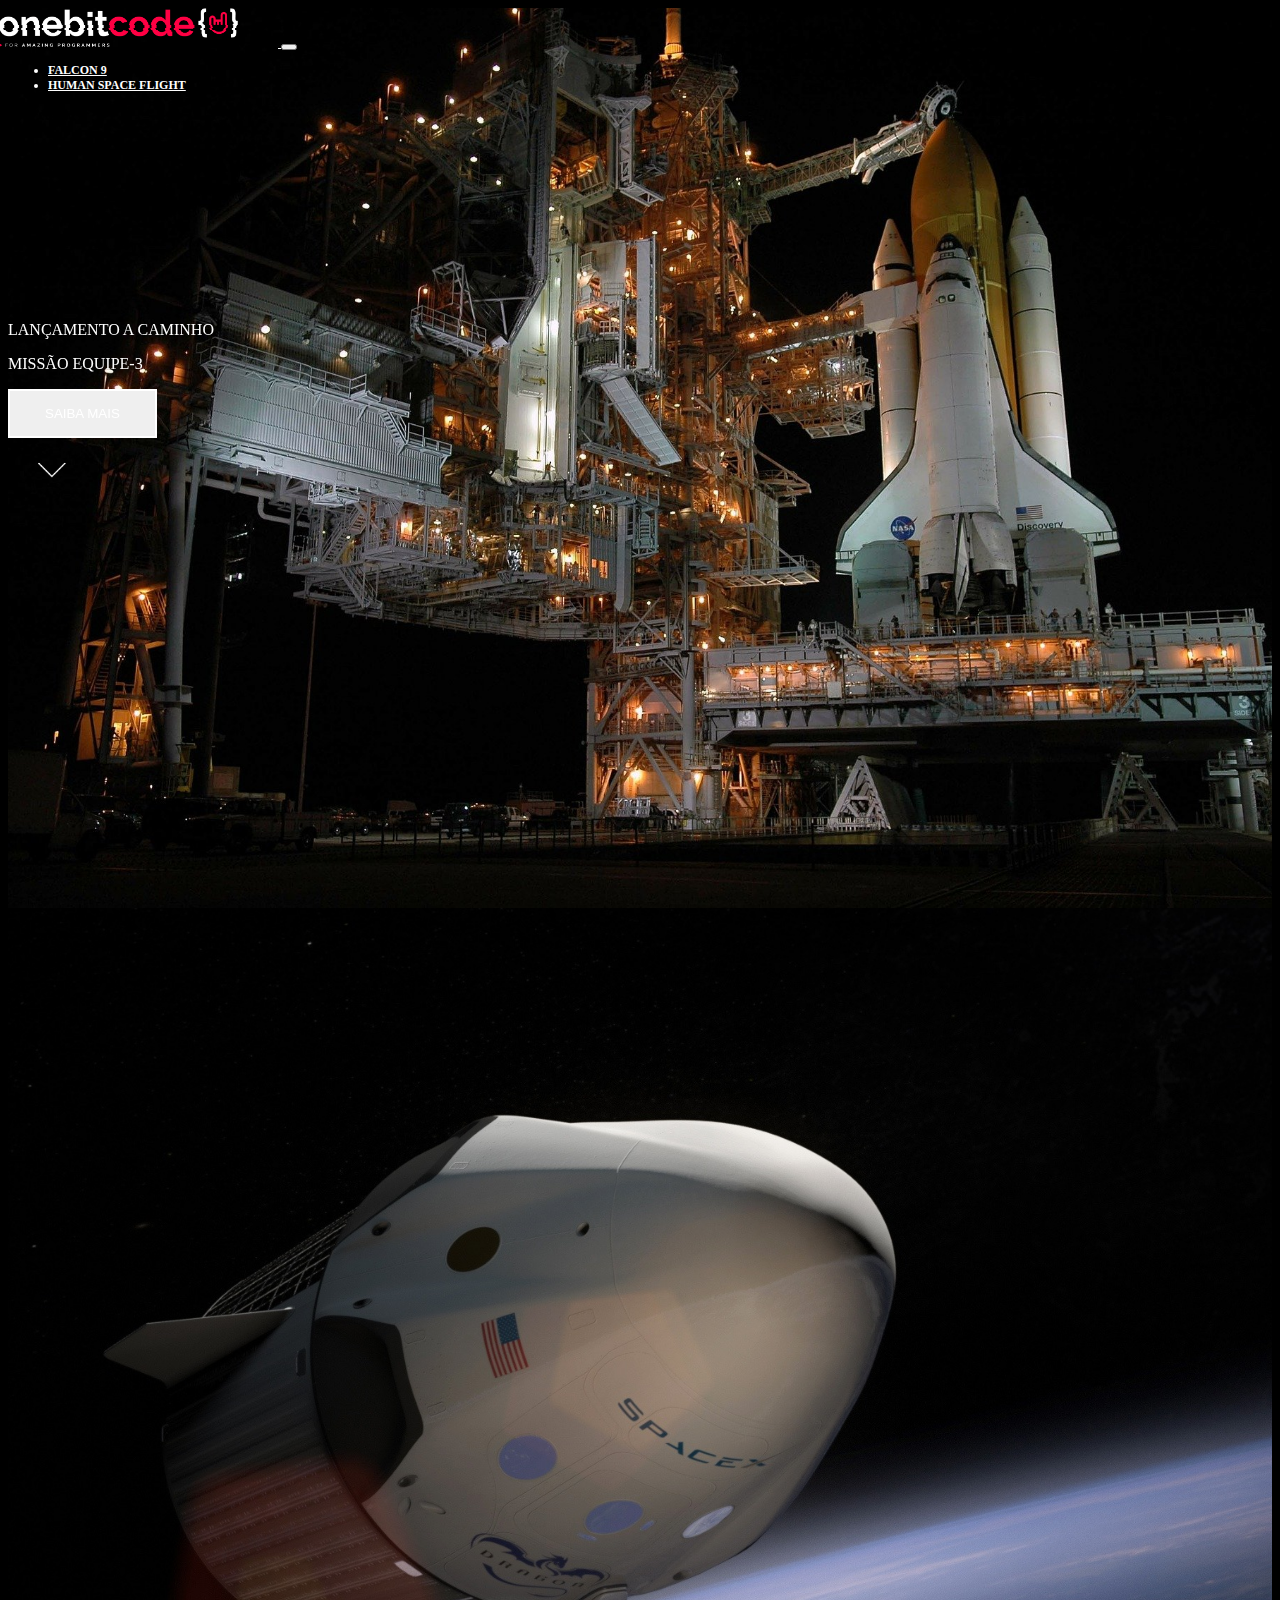
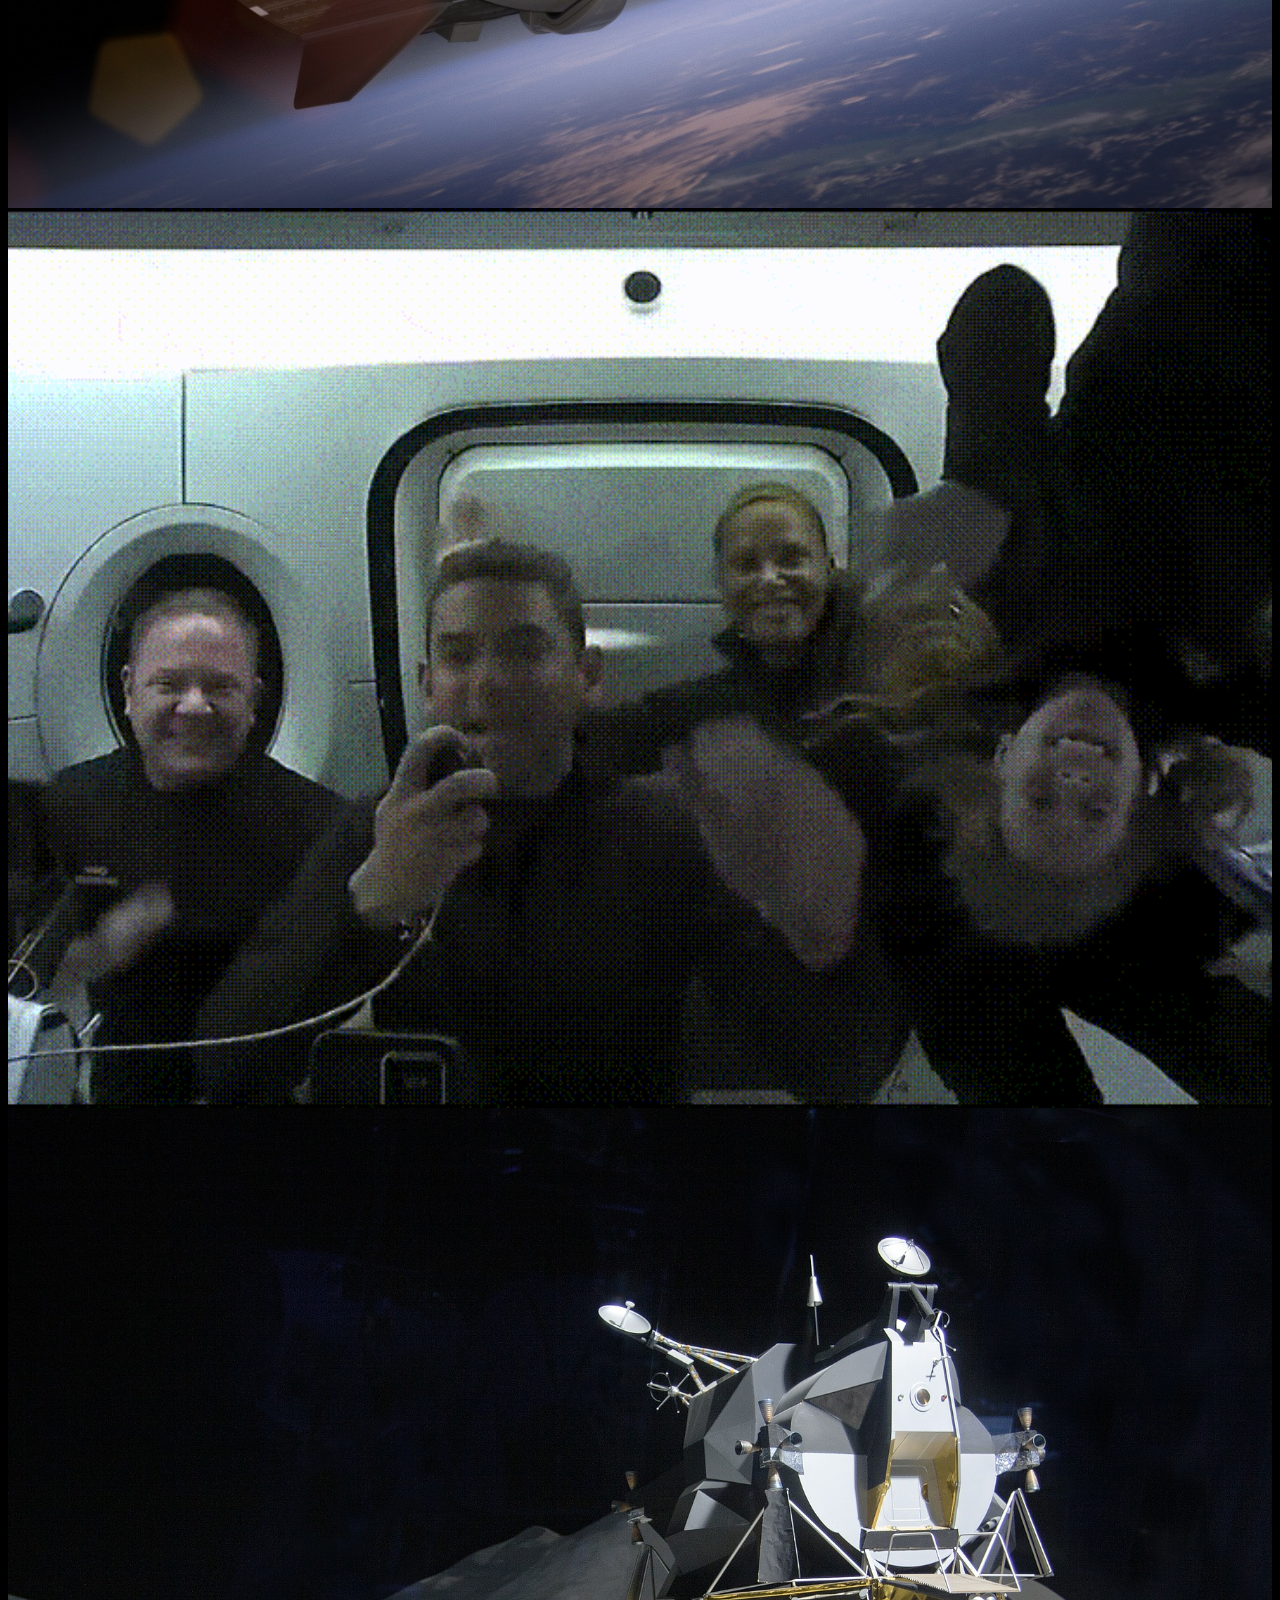
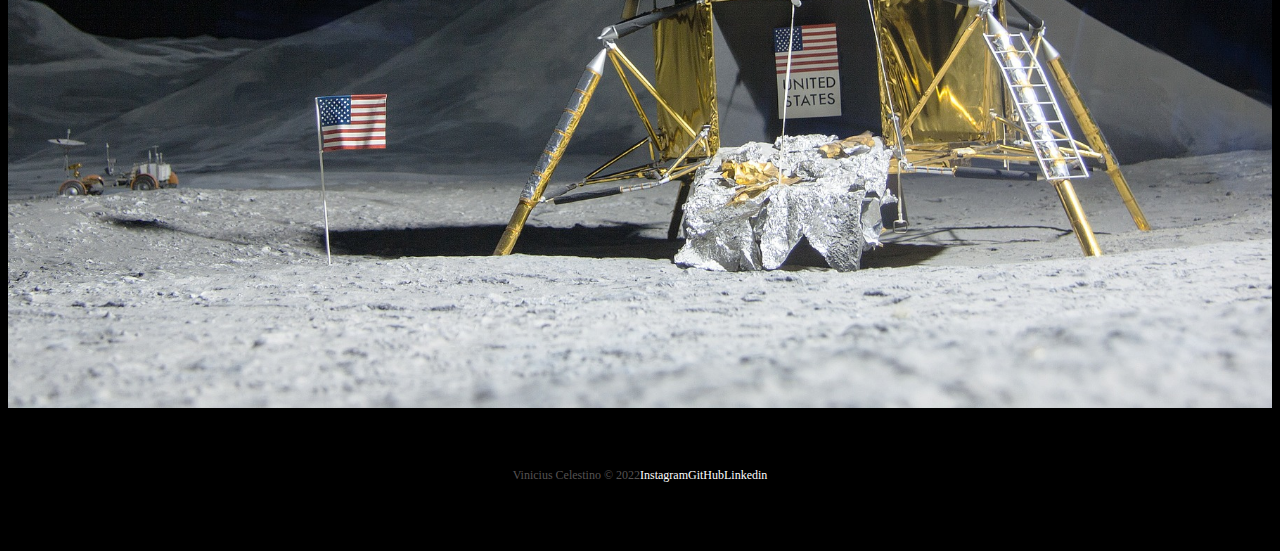
==== commit 497eac25: ":tada: New address for files" ====
--- a/index.html
+++ b/index.html
@@ -32,10 +32,10 @@
               <div class="collapse navbar-collapse" id="navbarNav">
                 <ul class="navbar-nav">
                   <li class="nav-item">
-                    <a class="nav-link active" aria-current="page" href="../clone-OneBitX/falcon9.html" id="navItem">FALCON 9</a>
+                    <a class="nav-link active" aria-current="page" href="./pages/falcon9.html" id="navItem">FALCON 9</a>
                   </li>
                   <li class="nav-item">
-                    <a class="nav-link active" href="../clone-OneBitX/humanSpace.html" id="navItem">HUMAN SPACE FLIGHT</a>
+                    <a class="nav-link active" href="./pages/humanSpace.html" id="navItem">HUMAN SPACE FLIGHT</a>
                   </li>
                 </ul>
               </div>
